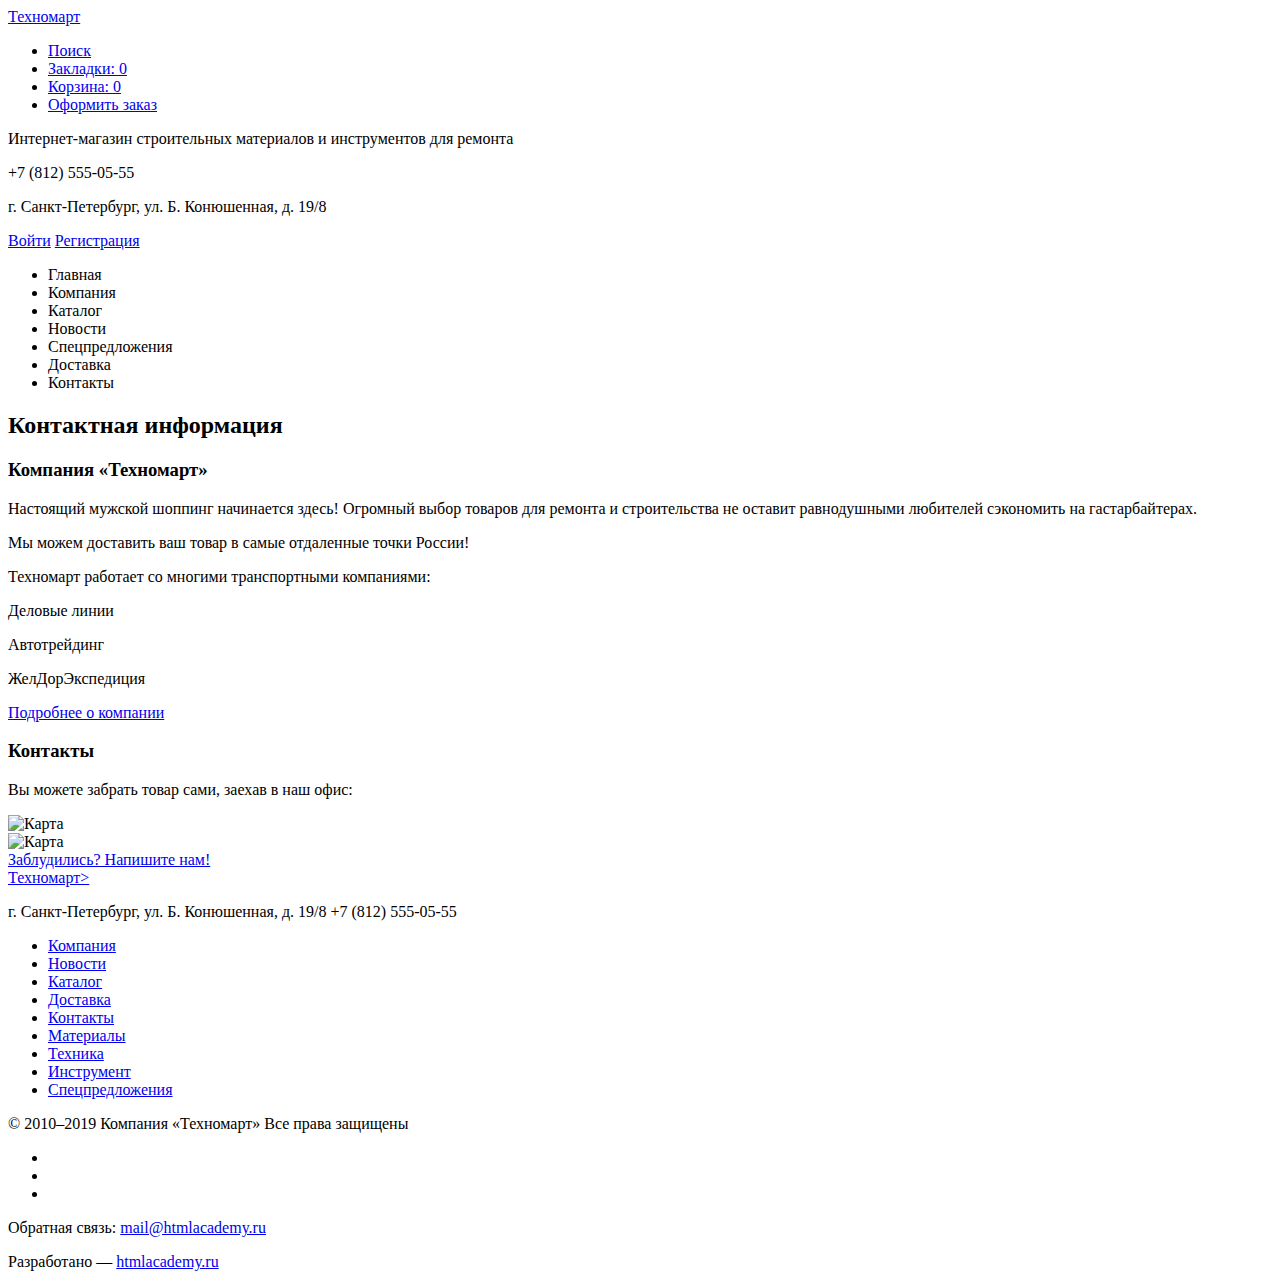
==== index.html @ dfd1480a "Начала разметку" ====
<!DOCTYPE html>
<html lang="ru">
  <head>
    <meta charset="utf-8">
    <title>HTML Academy: Техномарт</title>
  </head>
  <body>
    <header class="page-header">
      <div class="navbar">
        <a class="navbar-logo" href="#">Техномарт</a>
        <ul class="navbar__list">
          <li class="navbar__item">
            <a class="navbar__link navbar__link--search" href="#">Поиск</a>
          </li>
          <li class="navbar__item">
            <a class="navbar__link navbar__link--fav" href="#">Закладки: 0</a>
          </li>
          <li class="navbar__item">
            <a class="navbar__link navbar__link--basket" href="#">Корзина: 0</a>
          </li>
          <li class="navbar__item">
            <a class="navbar__link navbar__link--payment" href="#">Оформить заказ</a>
          </li>
        </ul>
      </div>
      <div class="menu">
        <p class="menu-text">
          Интернет-магазин строительных материалов и инструментов для ремонта
        </p>
        <div class="menu-contact">
          <p class="menu-contact__tel">+7 (812) 555-05-55</p>
          <p class="menu-contact__address">г. Санкт-Петербург, ул. Б. Конюшенная, д. 19/8</p>
        </div>
        <a class="menu-button menu-button__login button" href="#">Войти</a>
        <a class="menu-button menu-button__reg button" href="#">Регистрация</a>
      </div>
      <nav class="main-nav">
        <ul class="main-nav__list site-list">
          <li class="site-list__item">
            <a class="site-list__link">Главная</a>
          </li>
          <li class="site-list__item">
            <a class="site-list__link">Компания</a>
          </li>
          <li class="site-list__item">
            <a class="site-list__link">Каталог</a>
          </li>
          <li class="site-list__item">
            <a class="site-list__link">Новости</a>
          </li>
          <li class="site-list__item">
            <a class="site-list__link">Спецпредложения</a>
          </li>
          <li class="site-list__item">
            <a class="site-list__link">Доставка</a>
          </li>
          <li class="site-list__item">
            <a class="site-list__link">Контакты</a>
          </li>
        </ul>
      </nav>
    </header>
    <section class="contacts">
      <h2 class="visually-hidden">Контактная информация</h2>
      <div class="contacts-info info">
        <h3 class="info-title title">Компания «Техномарт»</h3>
        <p class="info-text">
          Настоящий мужской шоппинг начинается здесь! Огромный выбор товаров для ремонта и строительства не оставит равнодушными любителей сэкономить на гастарбайтерах.
        </p>
        <p class="info-text">Мы можем доставить ваш товар в самые отдаленные точки России!</p>
        <p class="info-text">Техномарт работает со многими транспортными компаниями:</p>
        <p class="info-partner">Деловые линии</p>
        <p class="info-partner">Автотрейдинг</p>
        <p class="info-partner">ЖелДорЭкспедиция</p>
        <a class="info-button button" href="#">Подробнее о компании</a>
      </div>
      <div class="contacts-address address">
        <h3 class="address-title title">Контакты</h3>
        <p class="address-text">
          Вы можете забрать товар сами, заехав в наш офис:
        </p>
        <div class="map">
          <img class="map-image" src="#" width="300" height="158" alt="Карта">
          <div class="map-popup">
            <img class="map-popup-image" src="#" width="970" height="476" alt="Карта">
          </div>
          <a class="map-button button" href="#">Заблудились? Напишите нам!</a>
        </div>
      </div>
    </section>
    <footer class="page-footer">
      <div class="page-footer__contacts">
        <a class="page-footer__logo" href="#">Техномарт></a>
        <p class="page-footer__text">г. Санкт-Петербург, ул. Б. Конюшенная, д. 19/8 +7 (812) 555-05-55</p>
      </div>
      <div class="page-footer__menu footer-menu">
        <ul class="footer-menu__list">
          <li class="footer-menu__item">
            <a class="footer-menu__link footer-menu__link--company" href="#">Компания</a>
          </li>
          <li class="footer-menu__item">
            <a class="footer-menu__link footer-menu__link--company" href="#">Новости</a>
          </li>
          <li class="footer-menu__item">
            <a class="footer-menu__link footer-menu__link--catalog" href="#">Каталог</a>
          </li>
          <li class="footer-menu__item">
            <a class="footer-menu__link footer-menu__link--delivery" href="#">Доставка</a>
          </li>
          <li class="footer-menu__item">
            <a class="footer-menu__link footer-menu__link--contacts" href="#">Контакты</a>
          </li>
          <li class="footer-menu__item">
            <a class="footer-menu__link footer-menu__link--materials" href="#">Материалы</a>
          </li>
          <li class="footer-menu__item">
            <a class="footer-menu__link footer-menu__link--equipment" href="#">Техника</a>
          </li>
          <li class="footer-menu__item">
            <a class="footer-menu__link footer-menu__link--tool" href="#">Инструмент</a>
          </li>
          <li class="footer-menu__item">
            <a class="footer-menu__link footer-menu__link--offer" href="#">Спецпредложения</a>
          </li>
        </ul>
      </div>
      <div class="page-footer__bottom">
        <p class="page-footer__copyright">
          © 2010–2019 Компания «Техномарт» Все права защищены
        </p>
        <div class="page-footer__social social">
          <ul class="social__list">
            <li class="social__item">
              <a class="social__link" href="#" title="Вконтакте">
              </a>
            </li>
            <li class="social__item">
              <a class="social__link" href="#" title="Фейсбук">
              </a>
            </li>
            <li class="social__item">
              <a class="social__link" href="#" title="Инстаграм">
              </a>
            </li>
          </ul>
        </div>
        <p class="page-footer__email">
          Обратная связь: <a href="#">mail@htmlacademy.ru</a>
        </p>
        <p class="page-footer__email">
          Разработано — <a href="https://htmlacademy.ru/intensive/htmlcss">htmlacademy.ru</a>
        </p>
      </div>
    </footer>
  </body>
</html>
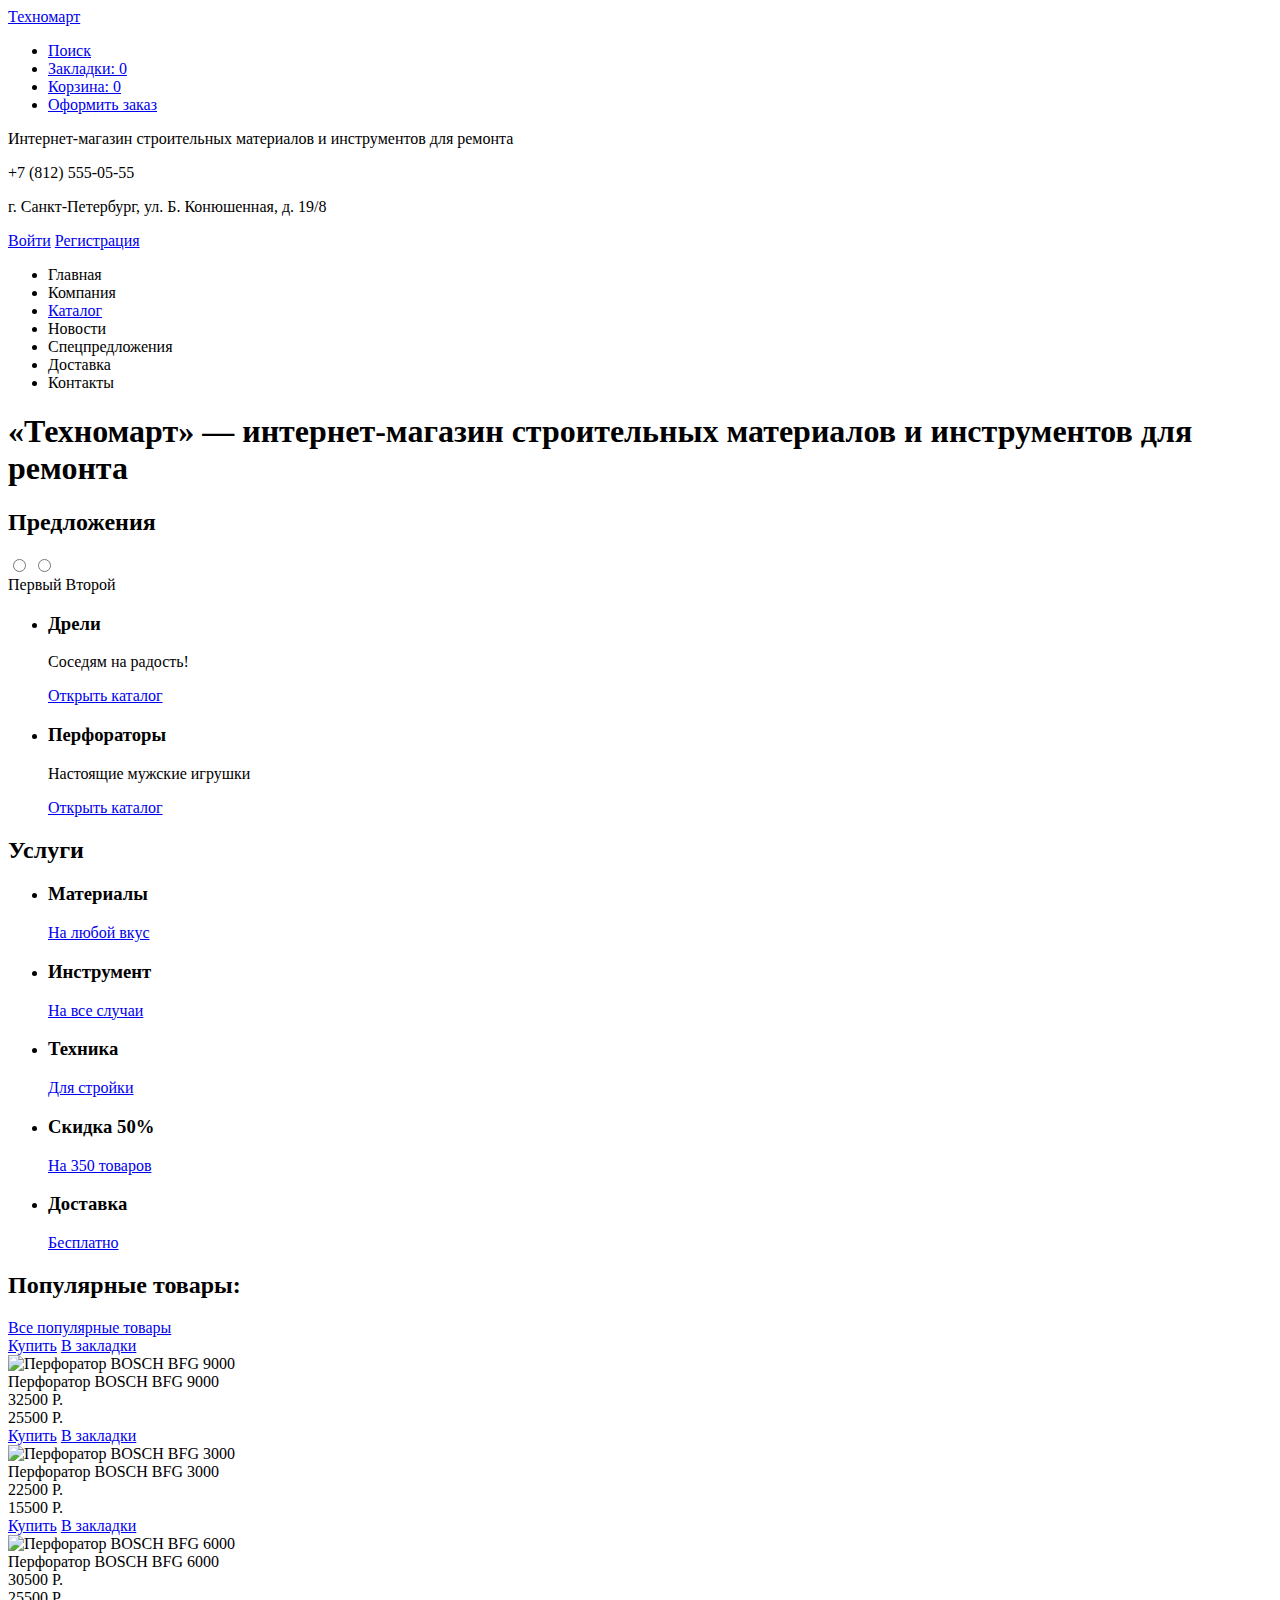
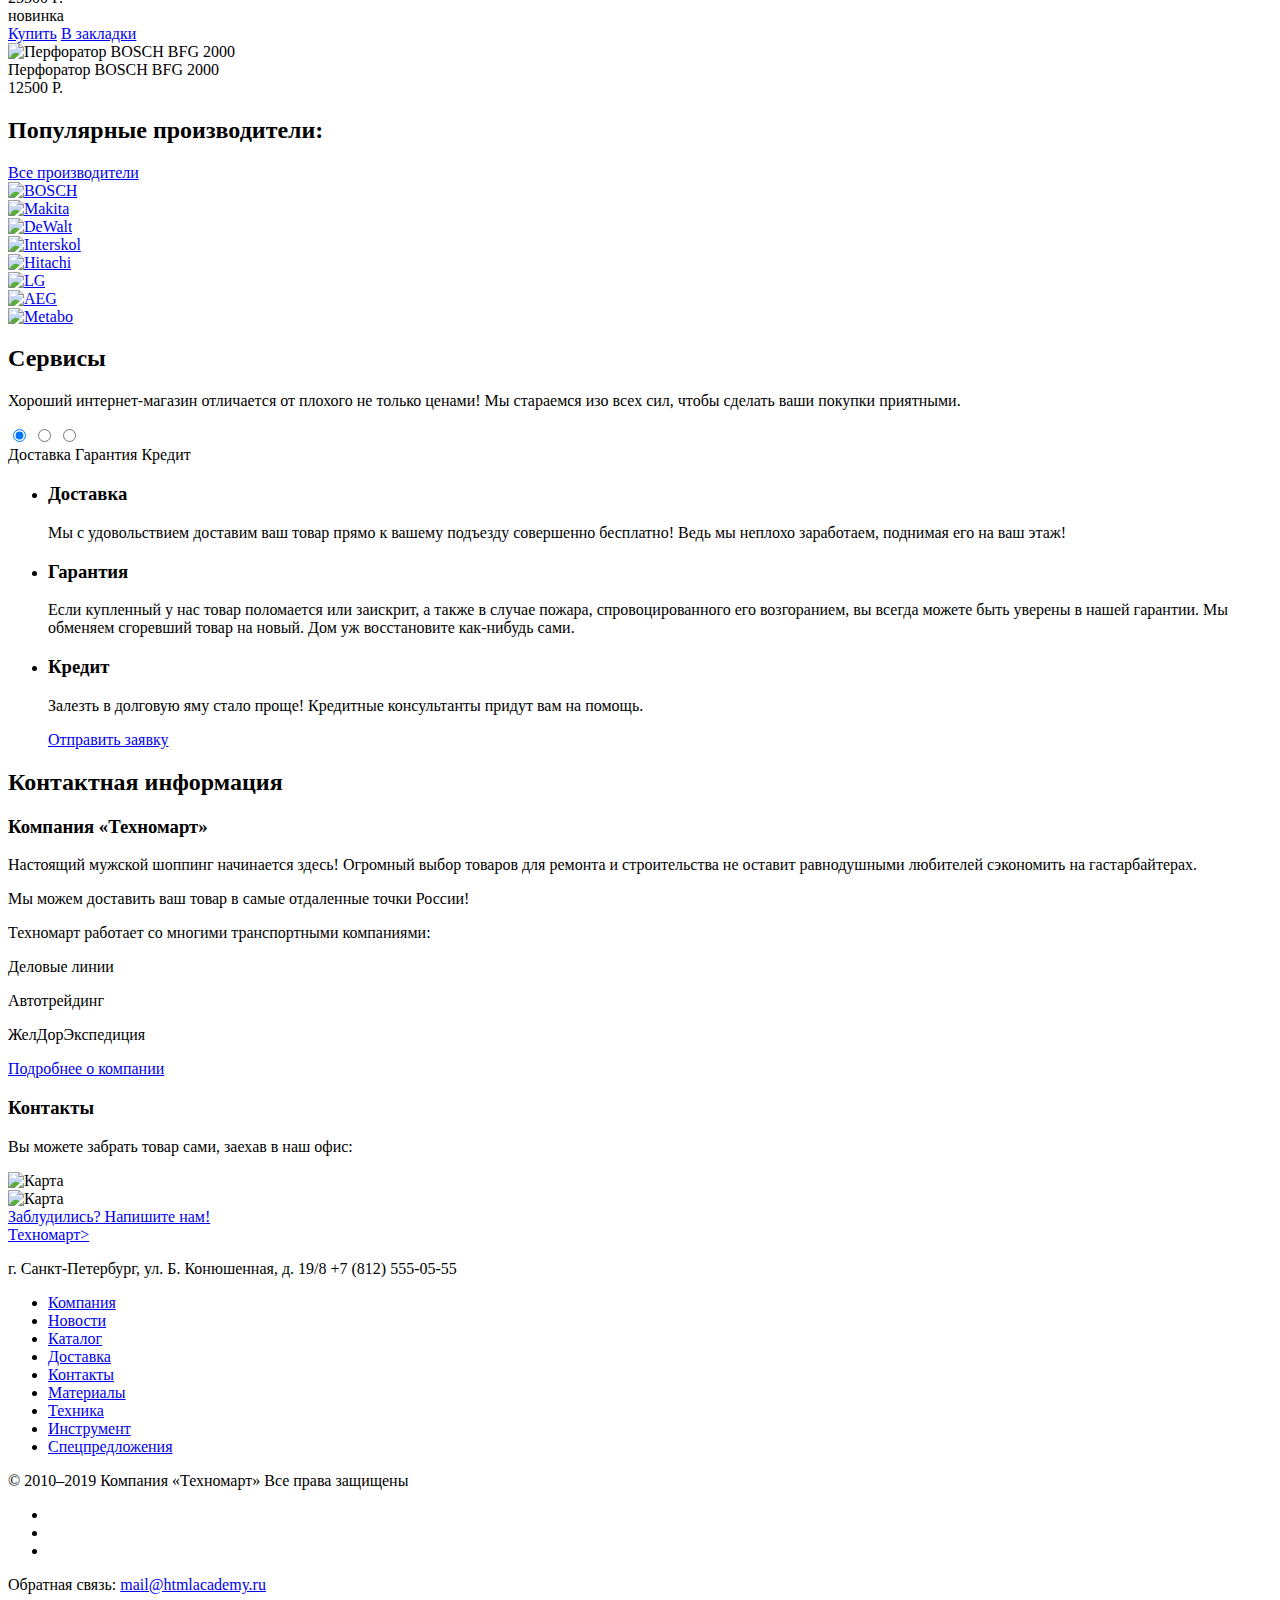
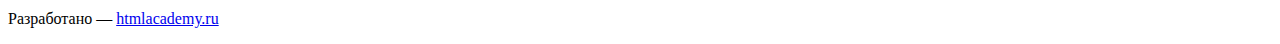
==== commit 691a3ae5: "Закончила разметку" ====
--- a/index.html
+++ b/index.html
@@ -43,7 +43,7 @@
             <a class="site-list__link">Компания</a>
           </li>
           <li class="site-list__item">
-            <a class="site-list__link">Каталог</a>
+            <a class="site-list__link" href="/570339-technomart-27/catalog.html">Каталог</a>
           </li>
           <li class="site-list__item">
             <a class="site-list__link">Новости</a>
@@ -60,34 +60,211 @@
         </ul>
       </nav>
     </header>
-    <section class="contacts">
-      <h2 class="visually-hidden">Контактная информация</h2>
-      <div class="contacts-info info">
-        <h3 class="info-title title">Компания «Техномарт»</h3>
-        <p class="info-text">
-          Настоящий мужской шоппинг начинается здесь! Огромный выбор товаров для ремонта и строительства не оставит равнодушными любителей сэкономить на гастарбайтерах.
-        </p>
-        <p class="info-text">Мы можем доставить ваш товар в самые отдаленные точки России!</p>
-        <p class="info-text">Техномарт работает со многими транспортными компаниями:</p>
-        <p class="info-partner">Деловые линии</p>
-        <p class="info-partner">Автотрейдинг</p>
-        <p class="info-partner">ЖелДорЭкспедиция</p>
-        <a class="info-button button" href="#">Подробнее о компании</a>
-      </div>
-      <div class="contacts-address address">
-        <h3 class="address-title title">Контакты</h3>
-        <p class="address-text">
-          Вы можете забрать товар сами, заехав в наш офис:
-        </p>
-        <div class="map">
-          <img class="map-image" src="#" width="300" height="158" alt="Карта">
-          <div class="map-popup">
-            <img class="map-popup-image" src="#" width="970" height="476" alt="Карта">
-          </div>
-          <a class="map-button button" href="#">Заблудились? Напишите нам!</a>
-        </div>
-      </div>
-    </section>
+    <main class="page-main">
+      <h1 class="visually-hidden">«Техномарт» — интернет-магазин строительных материалов и инструментов для ремонта</h1>
+      <section class="slider">
+        <h2 class="visually-hidden">Предложения</h2>
+        <div class="slider__wrap">
+          <input class="visually-hidden" type="radio" id="product-1" name="toggle" checked>
+          <input class="visually-hidden" type="radio" id="product-2" name="toggle">
+          <div class="slider-controls">
+            <label class="slider-controls__item slider-controls__item--1" for="product-1">Первый</label>
+            <label class="slider-controls__item slider-controls__item--2" for="product-2">Второй</label>
+          </div>
+          <ul class="slider__list">
+            <li class="slider__item">
+              <h3>Дрели</h3>
+              <p>Соседям на радость!</p>
+              <a class="slider__item-button button" href="/570339-technomart-27/catalog.html">Открыть каталог</a>
+            </li>
+            <li class="slider__item">
+              <h3>Перфораторы</h3>
+              <p>Настоящие мужские игрушки</p>
+              <a class="slider__item-button button" href="/570339-technomart-27/catalog.html">Открыть каталог</a>
+            </li>
+          </ul>
+        </div>
+      </section>
+      <section class="features">
+        <h2 class="visually-hidden">Услуги</h2>
+        <div class="features__wrap">
+          <ul class="features__list">
+            <li class="feature__item">
+              <h3>Материалы</h3>
+              <a class="feature__button button" href="#">На любой вкус</a>
+            </li>
+            <li class="feature__item">
+              <h3>Инструмент</h3>
+              <a class="feature__button button" href="#">На все случаи</a>
+            <li class="feature__item">
+              <h3>Техника</h3>
+              <a class="feature__button button" href="#">Для стройки</a>
+            </li>
+            <li class="feature__item">
+              <h3>Скидка 50%</h3>
+              <a class="feature__button button" href="#">На 350 товаров</a>
+            </li>
+            <li class="feature__item">
+              <h3>Доставка</h3>
+              <a class="feature__button button" href="#">Бесплатно</a>
+            </li>
+          </ul>
+        </div>
+      </section>
+      <section class="catalog">
+        <h2 class="catalog__title title">Популярные товары:</h2>
+        <a class="catalog__button button" href="#">Все популярные товары</a>
+        <div class="catalog__list">
+          <div class="catalog__item">
+            <div class="catalog__buttons">
+              <a href="#" class="catalog__button-buy button">Купить</a>
+              <a href="#" class="catalog__button-mark button">В закладки</a>
+            </div>
+            <div class="catalog__img">
+              <img src="#" width="218" height="168" alt="Перфоратор BOSCH BFG 9000">
+            </div>
+            <div class="catalog__item-title">Перфоратор BOSCH BFG 9000</div>
+            <div class="catalog__item-discount">32500 Р.</div>
+            <div class="catalog__item-price">25500 Р.</div>
+          </div>
+          <div class="catalog__item">
+            <div class="catalog__buttons">
+              <a href="#" class="catalog__button-buy button">Купить</a>
+              <a href="#" class="catalog__button-mark button">В закладки</a>
+            </div>
+            <div class="catalog__img">
+              <img src="#" width="218" height="168" alt="Перфоратор BOSCH BFG 3000">
+            </div>
+            <div class="catalog__item-title">Перфоратор BOSCH BFG 3000</div>
+            <div class="catalog__item-discount">22500 Р.</div>
+            <div class="catalog__item-price">15500 Р.</div>
+          </div>
+          <div class="catalog__item">
+            <div class="catalog__buttons">
+              <a href="#" class="catalog__button-buy button">Купить</a>
+              <a href="#" class="catalog__button-mark button">В закладки</a>
+            </div>
+            <div class="catalog__img">
+              <img src="#" width="218" height="168" alt="Перфоратор BOSCH BFG 6000">
+            </div>
+            <div class="catalog__item-title">Перфоратор BOSCH BFG 6000</div>
+            <div class="catalog__item-discount">30500 Р.</div>
+            <div class="catalog__item-price">25500 Р.</div>
+          </div>
+          <div class="catalog__item">
+            <div class="catalog__flag flag">новинка</div>
+            <div class="catalog__buttons">
+              <a href="#" class="catalog__button-buy button">Купить</a>
+              <a href="#" class="catalog__button-mark button">В закладки</a>
+            </div>
+            <div class="catalog__img">
+              <img src="#" width="218" height="168" alt="Перфоратор BOSCH BFG 2000">
+            </div>
+            <div class="catalog__item-title">Перфоратор BOSCH BFG 2000</div>
+            <div class="catalog__item-discount"></div>
+            <div class="catalog__item-price">12500 Р.</div>
+          </div>
+        </div>
+      </section>
+      <section class="brand">
+        <h2 class="brand__title title">Популярные производители:</h2>
+        <a class="brand__button button" href="#">Все производители</a>
+          <div class="brand__list">
+            <div class="brand__item">
+              <a href="#"><img src="#" width="218" height="170" alt="BOSCH"></a>
+            </div>
+            <div class="brand__item">
+              <a href="#"><img src="#" width="218" height="170" alt="Makita"></a>
+            </div>
+            <div class="brand__item">
+              <a href="#"><img src="#" width="218" height="170" alt="DeWalt"></a>
+            </div>
+            <div class="brand__item">
+              <a href="#"><img src="#" width="218" height="170" alt="Interskol"></a>
+            </div>
+            <div class="brand__item">
+              <a href="#"><img src="#" width="218" height="170" alt="Hitachi"></a>
+            </div>
+            <div class="brand__item">
+              <a href="#"><img src="#" width="218" height="170" alt="LG"></a>
+            </div>
+            <div class="brand__item">
+              <a href="#"><img src="#" width="218" height="170" alt="AEG"></a>
+            </div>
+            <div class="brand__item">
+              <a href="#"><img src="#" width="218" height="170" alt="Metabo"></a>
+            </div>
+        </div>
+      </section>
+      <section class="services">
+        <h2 class="services__title title">Сервисы</h2>
+        <p class="services__text">
+          Хороший интернет-магазин отличается от плохого не только ценами!
+          Мы стараемся изо всех сил, чтобы сделать ваши покупки приятными.
+        </p>
+        <div class="services__slider">
+          <input class="visually-hidden" type="radio" id="delivery" name="toggle" checked>
+          <input class="visually-hidden" type="radio" id="guaranty" name="toggle">
+          <input class="visually-hidden" type="radio" id="credit" name="toggle">
+          <div class="services__slider-controls">
+            <label class="services__slider-label services__slider-delivery" for="delivery">Доставка</label>
+            <label class="services__slider-label services__slider-guaranty" for="guaranty">Гарантия</label>
+            <label class="services__slider-label services__slider-credit" for="credit">Кредит</label>
+          </div>
+          <ul class="services__slider-list">
+            <li class="services__slider-item">
+              <h3>Доставка</h3>
+              <p>Мы с удовольствием доставим ваш товар прямо
+                к вашему подъезду совершенно бесплатно!
+                Ведь мы неплохо заработаем,
+                поднимая его на ваш этаж!</p>
+            </li>
+            <li class="services__slider-item">
+              <h3>Гарантия</h3>
+              <p>Если купленный у нас товар поломается или заискрит,
+                а также в случае пожара, спровоцированного его возгоранием,
+                вы всегда можете быть уверены в нашей гарантии. Мы обменяем
+                сгоревший товар на новый.
+                Дом уж восстановите как-нибудь сами.</p>
+            </li>
+            <li class="services__slider-item">
+              <h3>Кредит</h3>
+              <p>Залезть в долговую яму стало проще!
+                Кредитные консультанты придут вам на помощь.</p>
+              <a class="services__slider-button button" href="#">Отправить заявку</a>
+            </li>
+          </ul>
+        </div>
+      </section>
+      <section class="contacts">
+        <h2 class="visually-hidden">Контактная информация</h2>
+        <div class="contacts-info info">
+          <h3 class="info-title title">Компания «Техномарт»</h3>
+          <p class="info-text">
+            Настоящий мужской шоппинг начинается здесь! Огромный выбор товаров для ремонта и строительства не оставит равнодушными любителей сэкономить на гастарбайтерах.
+          </p>
+          <p class="info-text">Мы можем доставить ваш товар в самые отдаленные точки России!</p>
+          <p class="info-text">Техномарт работает со многими транспортными компаниями:</p>
+          <p class="info-partner">Деловые линии</p>
+          <p class="info-partner">Автотрейдинг</p>
+          <p class="info-partner">ЖелДорЭкспедиция</p>
+          <a class="info-button button" href="#">Подробнее о компании</a>
+        </div>
+        <div class="contacts-address address">
+          <h3 class="address-title title">Контакты</h3>
+          <p class="address-text">
+            Вы можете забрать товар сами, заехав в наш офис:
+          </p>
+          <div class="map">
+            <img class="map-image" src="#" width="300" height="158" alt="Карта">
+            <div class="map-popup">
+              <img class="map-popup-image" src="#" width="970" height="476" alt="Карта">
+            </div>
+            <a class="map-button button" href="#">Заблудились? Напишите нам!</a>
+          </div>
+        </div>
+      </section>
+    </main>
     <footer class="page-footer">
       <div class="page-footer__contacts">
         <a class="page-footer__logo" href="#">Техномарт></a>
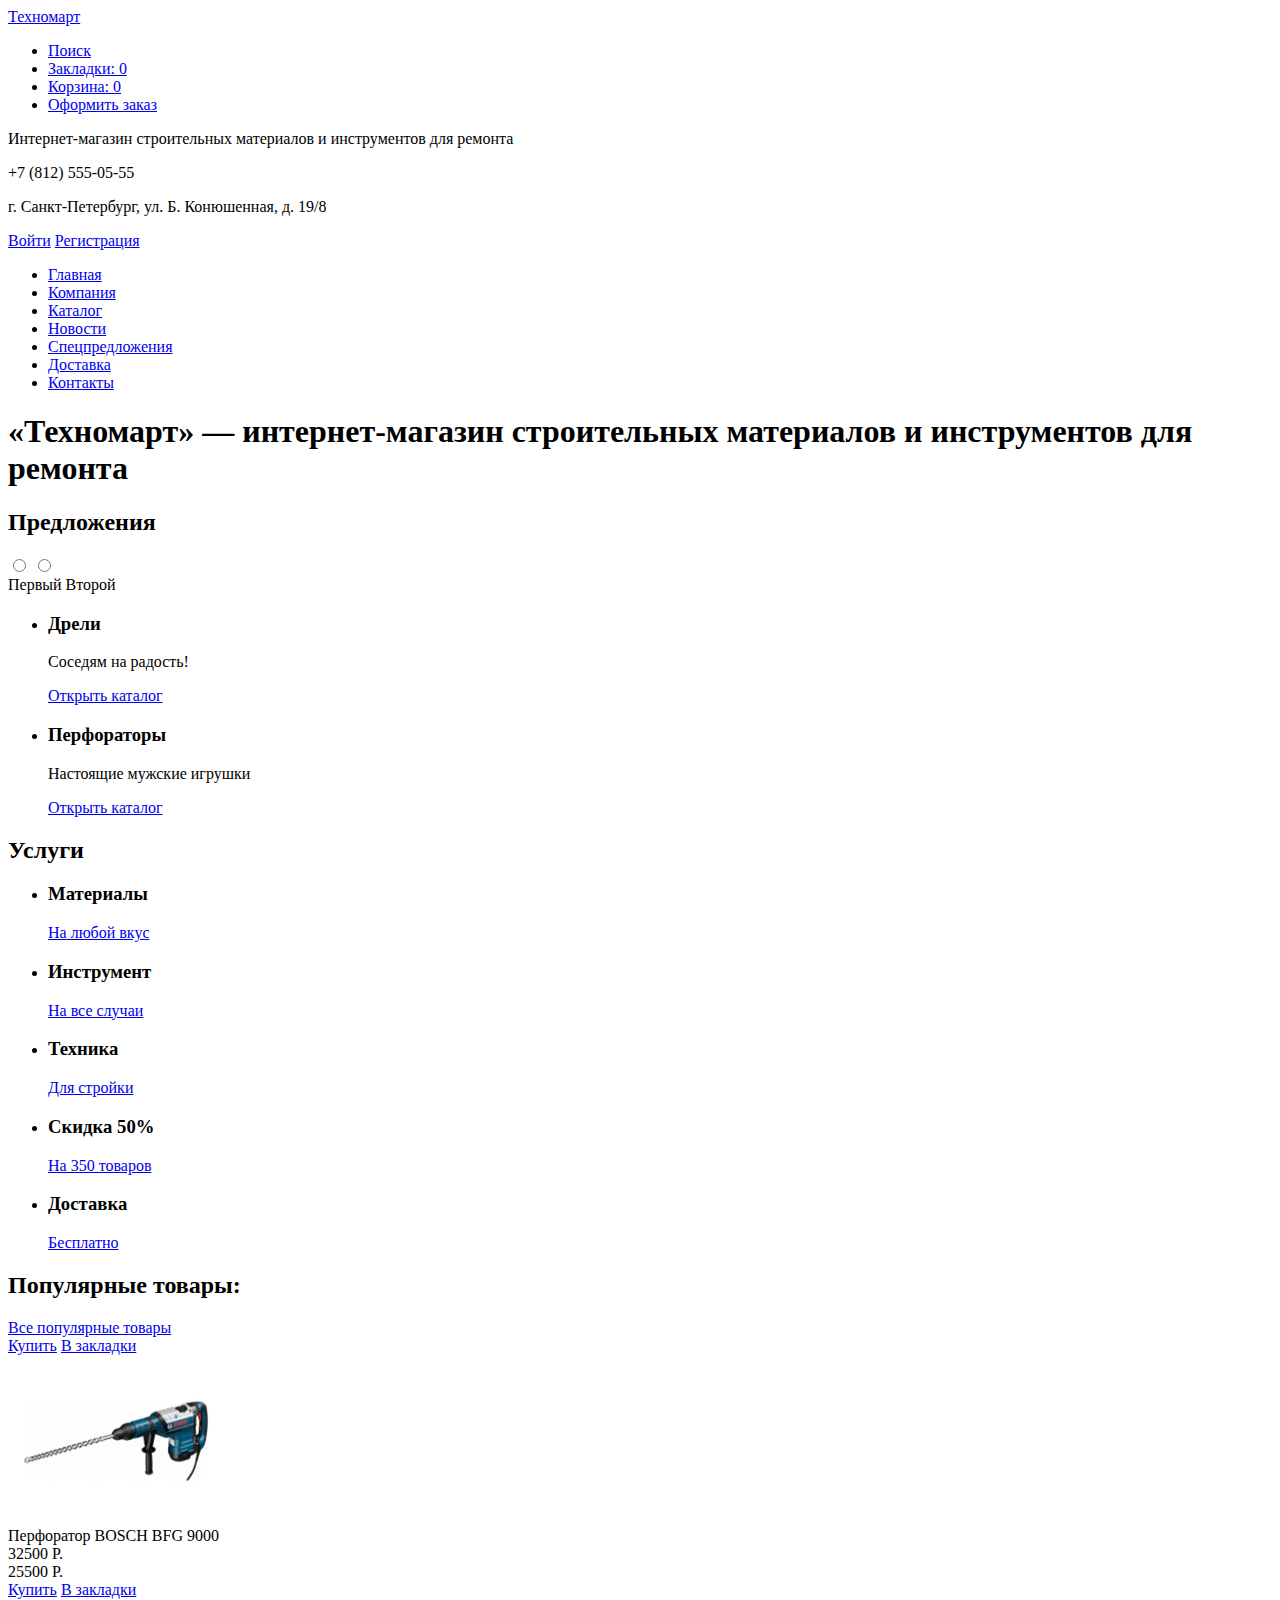
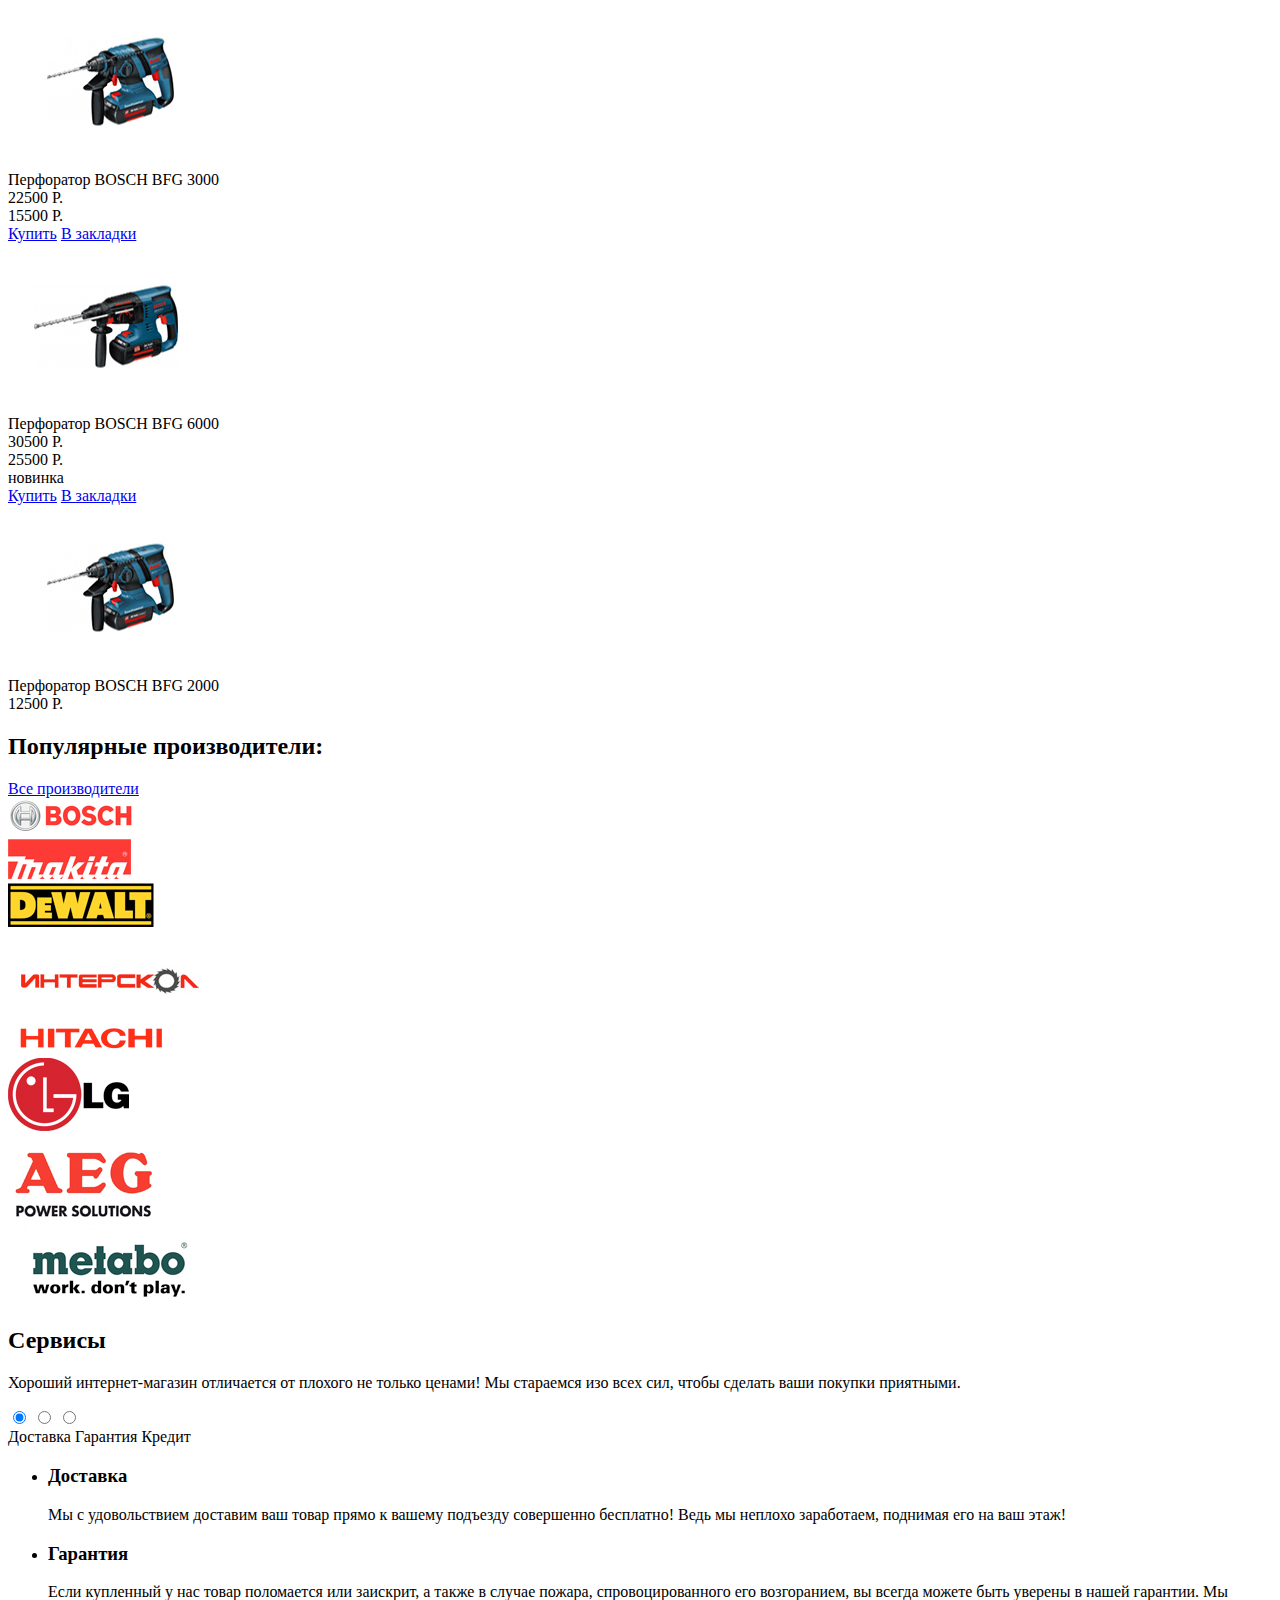
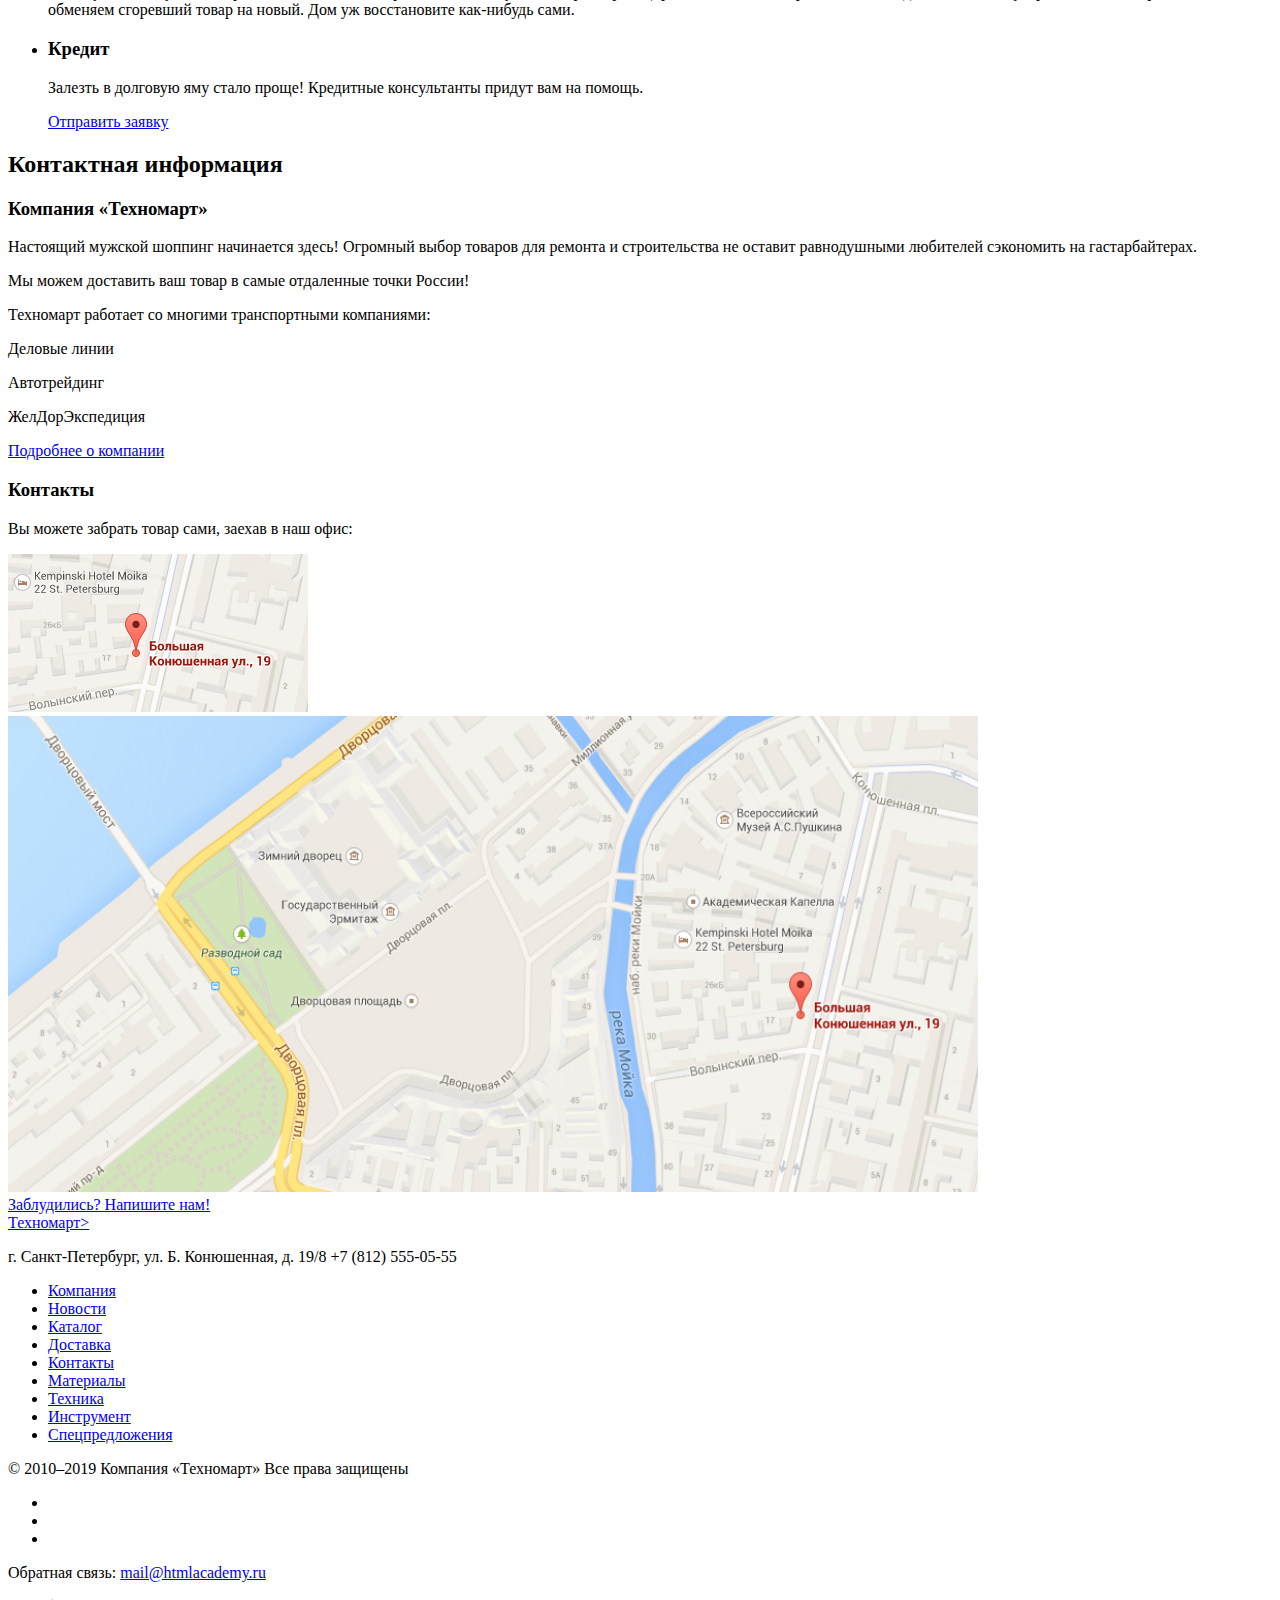
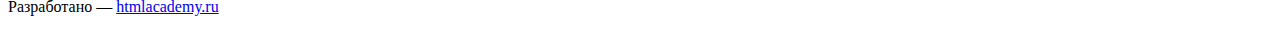
==== commit 9775164a: "Доработала графику" ====
--- a/index.html
+++ b/index.html
@@ -37,25 +37,25 @@
       <nav class="main-nav">
         <ul class="main-nav__list site-list">
           <li class="site-list__item">
-            <a class="site-list__link">Главная</a>
-          </li>
-          <li class="site-list__item">
-            <a class="site-list__link">Компания</a>
-          </li>
-          <li class="site-list__item">
-            <a class="site-list__link" href="/570339-technomart-27/catalog.html">Каталог</a>
-          </li>
-          <li class="site-list__item">
-            <a class="site-list__link">Новости</a>
-          </li>
-          <li class="site-list__item">
-            <a class="site-list__link">Спецпредложения</a>
-          </li>
-          <li class="site-list__item">
-            <a class="site-list__link">Доставка</a>
-          </li>
-          <li class="site-list__item">
-            <a class="site-list__link">Контакты</a>
+            <a class="site-list__link" href="#">Главная</a>
+          </li>
+          <li class="site-list__item">
+            <a class="site-list__link" href="#">Компания</a>
+          </li>
+          <li class="site-list__item">
+            <a class="site-list__link" href="catalog.html">Каталог</a>
+          </li>
+          <li class="site-list__item">
+            <a class="site-list__link" href="#">Новости</a>
+          </li>
+          <li class="site-list__item">
+            <a class="site-list__link" href="#">Спецпредложения</a>
+          </li>
+          <li class="site-list__item">
+            <a class="site-list__link" href="#">Доставка</a>
+          </li>
+          <li class="site-list__item">
+            <a class="site-list__link" href="#">Контакты</a>
           </li>
         </ul>
       </nav>
@@ -75,12 +75,12 @@
             <li class="slider__item">
               <h3>Дрели</h3>
               <p>Соседям на радость!</p>
-              <a class="slider__item-button button" href="/570339-technomart-27/catalog.html">Открыть каталог</a>
+              <a class="slider__item-button button" href="catalog.html">Открыть каталог</a>
             </li>
             <li class="slider__item">
               <h3>Перфораторы</h3>
               <p>Настоящие мужские игрушки</p>
-              <a class="slider__item-button button" href="/570339-technomart-27/catalog.html">Открыть каталог</a>
+              <a class="slider__item-button button" href="catalog.html">Открыть каталог</a>
             </li>
           </ul>
         </div>
@@ -121,7 +121,7 @@
               <a href="#" class="catalog__button-mark button">В закладки</a>
             </div>
             <div class="catalog__img">
-              <img src="#" width="218" height="168" alt="Перфоратор BOSCH BFG 9000">
+              <img src="img/Perforator_1.jpg" width="218" height="168" alt="Перфоратор BOSCH BFG 9000">
             </div>
             <div class="catalog__item-title">Перфоратор BOSCH BFG 9000</div>
             <div class="catalog__item-discount">32500 Р.</div>
@@ -133,7 +133,7 @@
               <a href="#" class="catalog__button-mark button">В закладки</a>
             </div>
             <div class="catalog__img">
-              <img src="#" width="218" height="168" alt="Перфоратор BOSCH BFG 3000">
+              <img src="img/Perforator_2.jpg" width="218" height="168" alt="Перфоратор BOSCH BFG 3000">
             </div>
             <div class="catalog__item-title">Перфоратор BOSCH BFG 3000</div>
             <div class="catalog__item-discount">22500 Р.</div>
@@ -145,7 +145,7 @@
               <a href="#" class="catalog__button-mark button">В закладки</a>
             </div>
             <div class="catalog__img">
-              <img src="#" width="218" height="168" alt="Перфоратор BOSCH BFG 6000">
+              <img src="img/Perforator_3.jpg" width="218" height="168" alt="Перфоратор BOSCH BFG 6000">
             </div>
             <div class="catalog__item-title">Перфоратор BOSCH BFG 6000</div>
             <div class="catalog__item-discount">30500 Р.</div>
@@ -158,7 +158,7 @@
               <a href="#" class="catalog__button-mark button">В закладки</a>
             </div>
             <div class="catalog__img">
-              <img src="#" width="218" height="168" alt="Перфоратор BOSCH BFG 2000">
+              <img src="img/Perforator_4.jpg" width="218" height="168" alt="Перфоратор BOSCH BFG 2000">
             </div>
             <div class="catalog__item-title">Перфоратор BOSCH BFG 2000</div>
             <div class="catalog__item-discount"></div>
@@ -171,28 +171,28 @@
         <a class="brand__button button" href="#">Все производители</a>
           <div class="brand__list">
             <div class="brand__item">
-              <a href="#"><img src="#" width="218" height="170" alt="BOSCH"></a>
-            </div>
-            <div class="brand__item">
-              <a href="#"><img src="#" width="218" height="170" alt="Makita"></a>
-            </div>
-            <div class="brand__item">
-              <a href="#"><img src="#" width="218" height="170" alt="DeWalt"></a>
-            </div>
-            <div class="brand__item">
-              <a href="#"><img src="#" width="218" height="170" alt="Interskol"></a>
-            </div>
-            <div class="brand__item">
-              <a href="#"><img src="#" width="218" height="170" alt="Hitachi"></a>
-            </div>
-            <div class="brand__item">
-              <a href="#"><img src="#" width="218" height="170" alt="LG"></a>
-            </div>
-            <div class="brand__item">
-              <a href="#"><img src="#" width="218" height="170" alt="AEG"></a>
-            </div>
-            <div class="brand__item">
-              <a href="#"><img src="#" width="218" height="170" alt="Metabo"></a>
+              <a href="#"><img src="img/bosch.jpg" width="126" height="37" alt="BOSCH"></a>
+            </div>
+            <div class="brand__item">
+              <a href="#"><img src="img/Makita.jpg" width="123" height="40" alt="Makita"></a>
+            </div>
+            <div class="brand__item">
+              <a href="#"><img src="img/DeWALT.jpg" width="146" height="44" alt="DeWalt"></a>
+            </div>
+            <div class="brand__item">
+              <a href="#"><img src="img/Interskol.jpg" width="200" height="88" alt="Interskol"></a>
+            </div>
+            <div class="brand__item">
+              <a href="#"><img src="img/Hitachi.jpg" width="169" height="31" alt="Hitachi"></a>
+            </div>
+            <div class="brand__item">
+              <a href="#"><img src="img/LG.jpg" width="121" height="73" alt="LG"></a>
+            </div>
+            <div class="brand__item">
+              <a href="#"><img src="img/AEG.jpg" width="151" height="96" alt="AEG"></a>
+            </div>
+            <div class="brand__item">
+              <a href="#"><img src="img/Metabo.jpg" width="204" height="69" alt="Metabo"></a>
             </div>
         </div>
       </section>
@@ -256,9 +256,9 @@
             Вы можете забрать товар сами, заехав в наш офис:
           </p>
           <div class="map">
-            <img class="map-image" src="#" width="300" height="158" alt="Карта">
+            <img class="map-image" src="img/map.jpg" width="300" height="158" alt="Карта">
             <div class="map-popup">
-              <img class="map-popup-image" src="#" width="970" height="476" alt="Карта">
+              <img class="map-popup-image" src="img/map-popup.jpg" width="970" height="476" alt="Карта">
             </div>
             <a class="map-button button" href="#">Заблудились? Напишите нам!</a>
           </div>
@@ -279,7 +279,7 @@
             <a class="footer-menu__link footer-menu__link--company" href="#">Новости</a>
           </li>
           <li class="footer-menu__item">
-            <a class="footer-menu__link footer-menu__link--catalog" href="#">Каталог</a>
+            <a class="footer-menu__link footer-menu__link--catalog" href="catalog.html">Каталог</a>
           </li>
           <li class="footer-menu__item">
             <a class="footer-menu__link footer-menu__link--delivery" href="#">Доставка</a>
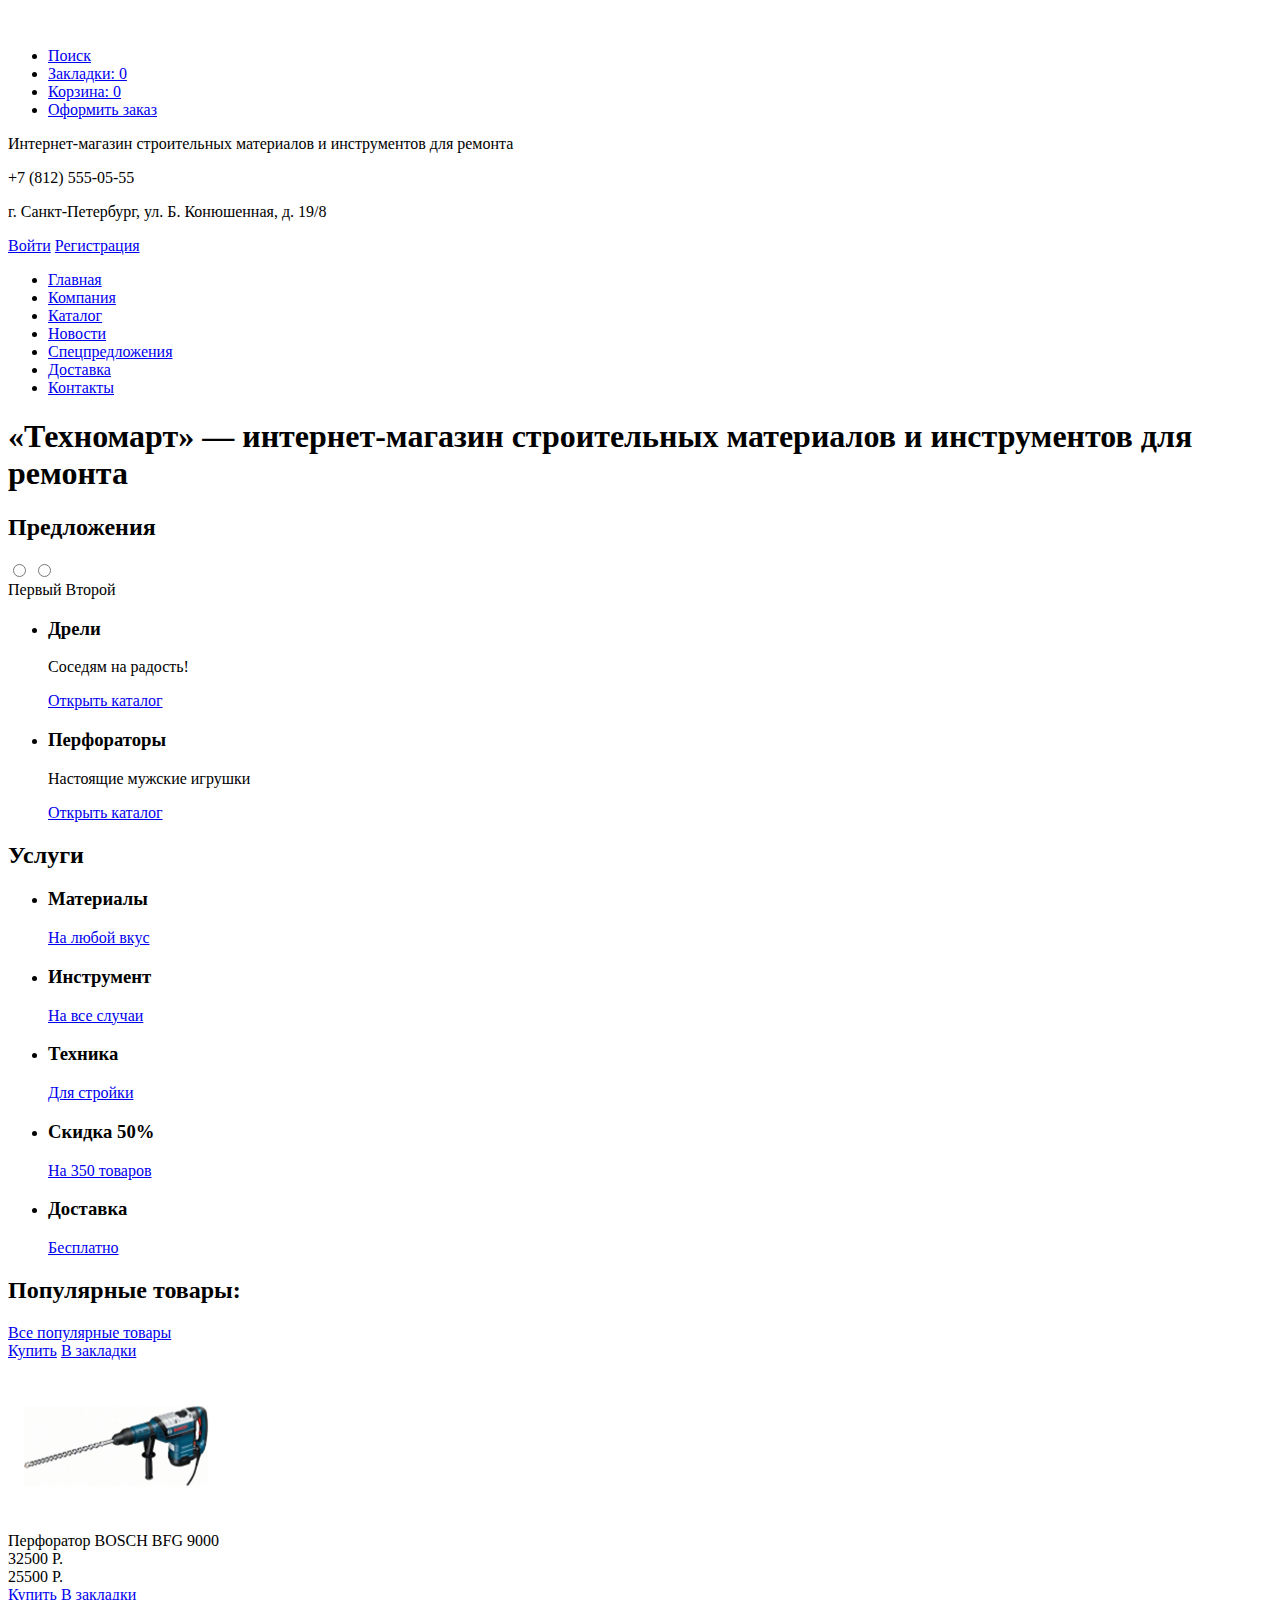
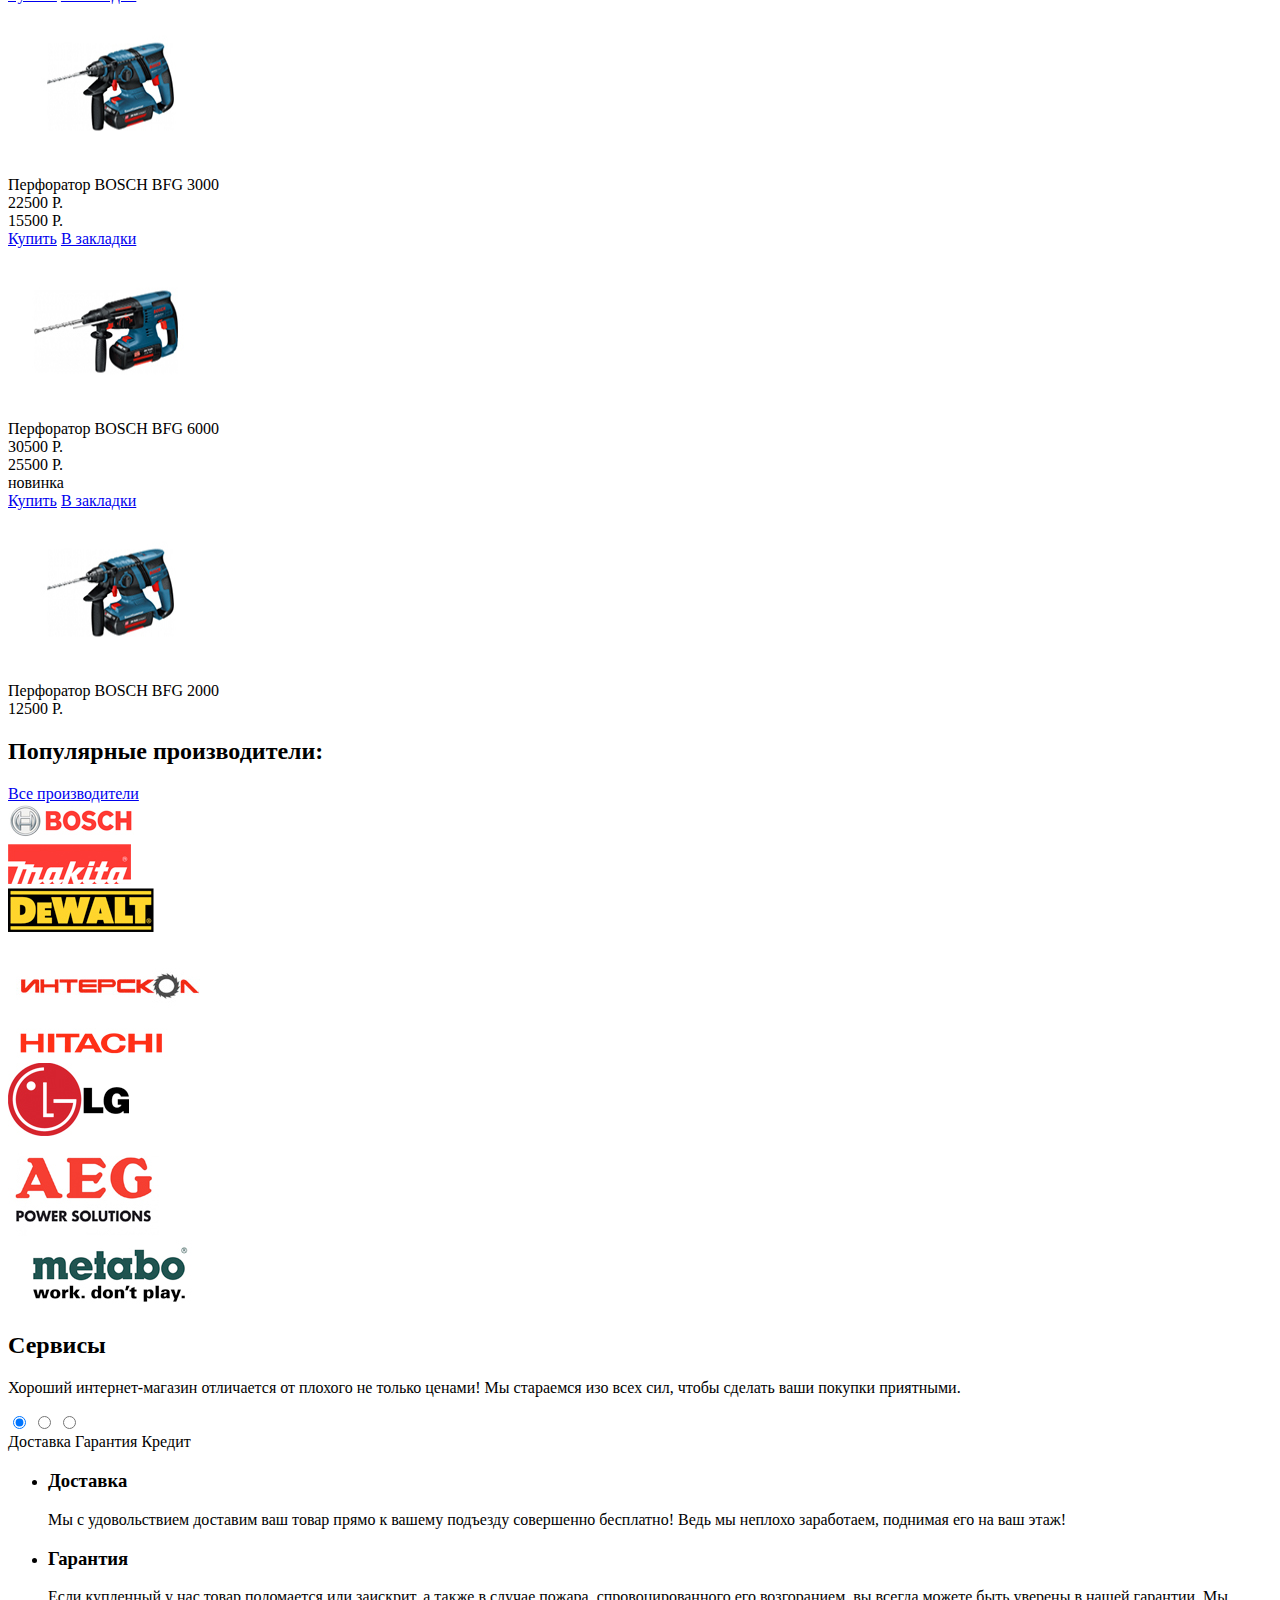
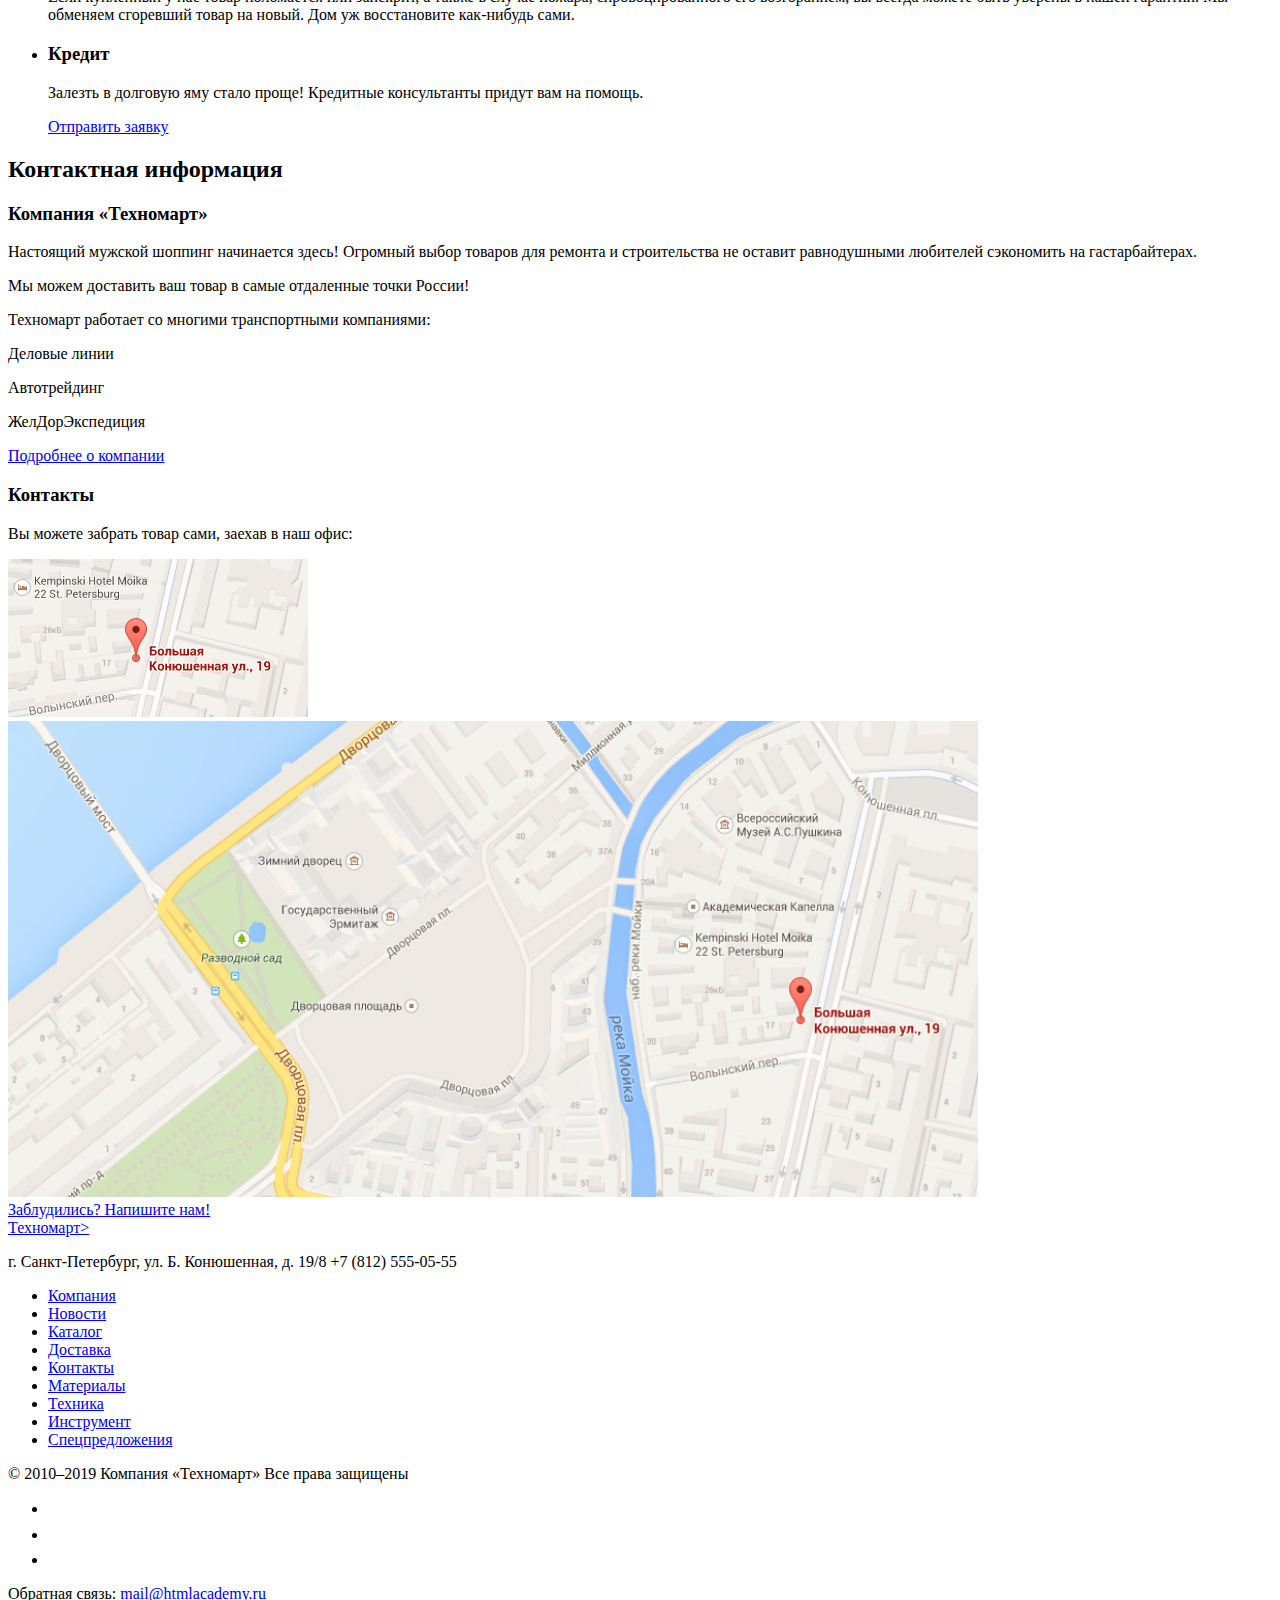
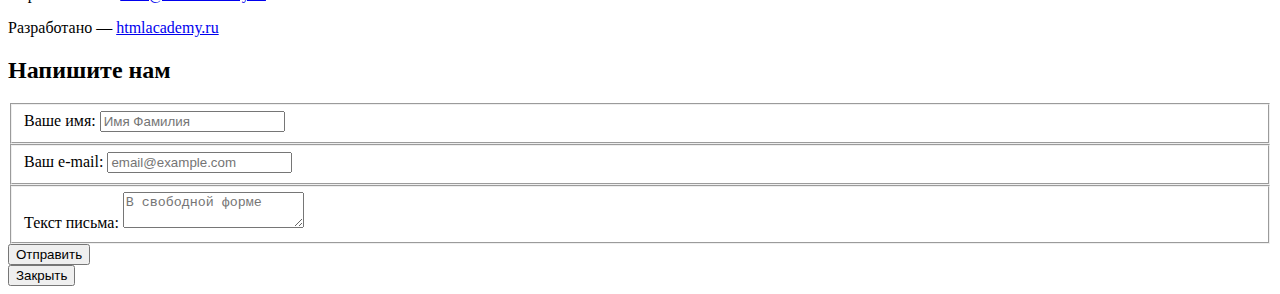
==== commit 9b3701d0: "Доработка разметки" ====
--- a/index.html
+++ b/index.html
@@ -7,7 +7,9 @@
   <body>
     <header class="page-header">
       <div class="navbar">
-        <a class="navbar-logo" href="#">Техномарт</a>
+        <a class="navbar-logo">
+          <img src="img/logo-technomart.svg" width="109" height="19" alt="Интернет-магазин «Техномарт»">
+        </a>
         <ul class="navbar__list">
           <li class="navbar__item">
             <a class="navbar__link navbar__link--search" href="#">Поиск</a>
@@ -309,14 +311,23 @@
           <ul class="social__list">
             <li class="social__item">
               <a class="social__link" href="#" title="Вконтакте">
+                <svg xmlns="http://www.w3.org/2000/svg" width="26" height="15" viewBox="0 0 26 15">
+                  <path fill="#FFF" d="M16.138 11.51c.956-.309 2.18 2.04 3.483 2.939.978.681 1.727.534 1.727.534l3.473-.05s1.815-.112.957-1.554c-.071-.12-.503-1.069-2.585-3.022-2.177-2.043-1.882-1.712.739-5.244 1.597-2.153 2.236-3.468 2.036-4.028-.192-.539-1.365-.399-1.365-.399L20.69.713c-.381.001-.704.119-.851.515-.003.004-.621 1.666-1.445 3.079-1.741 2.989-2.436 3.148-2.724 2.961-.661-.433-.494-1.737-.494-2.664 0-2.897.432-4.105-.846-4.417-.427-.104-.739-.172-1.828-.182-1.392-.021-2.574 0-3.244.329-.445.223-.786.712-.579.74.26.035.843.16 1.155.586.401.552.389 1.789.389 1.789s.229 3.411-.54 3.834c-.528.29-1.25-.302-2.803-3.016-.793-1.388-1.392-2.922-1.392-2.922s-.116-.285-.326-.441c-.25-.185-.6-.244-.6-.244L.848.684S.29.7.085.946c-.182.218-.015.668-.015.668s2.909 6.881 6.203 10.347c3.02 3.182 6.452 2.971 6.452 2.971h1.555s.469-.054.709-.312c.224-.24.214-.691.214-.691s-.031-2.109.935-2.419z"/>
+                </svg>
               </a>
             </li>
             <li class="social__item">
               <a class="social__link" href="#" title="Фейсбук">
+                <svg xmlns="http://www.w3.org/2000/svg" width="12" height="22" viewBox="0 0 12 22">
+                  <path fill="#FFF" d="M12 4V0H8a4 4 0 0 0-4 4v4H0v4h4v10h4V12h4V8H8V4h4z"/>
+                </svg>
               </a>
             </li>
             <li class="social__item">
               <a class="social__link" href="#" title="Инстаграм">
+                <svg xmlns="http://www.w3.org/2000/svg" width="21" height="21" viewBox="0 0 21 21">
+                  <path fill="#FFF" d="M18 0H3C1.35 0 0 1.35 0 3v15c0 1.65 1.35 3 3 3h15c1.65 0 3-1.35 3-3V3c0-1.65-1.35-3-3-3zm-7.5 7c1.93 0 3.5 1.57 3.5 3.5S12.43 14 10.5 14 7 12.43 7 10.5 8.57 7 10.5 7zM18 18H3V9h1.181A6.504 6.504 0 0 0 4 10.5a6.5 6.5 0 1 0 13 0 6.45 6.45 0 0 0-.181-1.5H18v9zm0-11h-4V3h4v4z"/>
+                </svg>
               </a>
             </li>
           </ul>
@@ -329,5 +340,24 @@
         </p>
       </div>
     </footer>
+    <section class="modal modal-feedback">
+      <h2 class="visually-hidden">Напишите нам</h2>
+      <form class="feedback-form" action="https://echo.htmlacademy.ru" method="post">
+        <fieldset class="feedback-item">
+          <label for="user-name">Ваше имя:</label>
+          <input class="feedback-name" id="user-name" type="text" name="name" placeholder="Имя Фамилия">
+        </fieldset>
+        <fieldset class="feedback-item">
+          <label for="user-email">Ваш e-mail:</label>
+          <input class="feedback-email" id="user-email" type="email" name="email" placeholder="email@example.com">
+        </fieldset>
+        <fieldset class="feedback-item">
+          <label for="feedback-text">Текст письма:</label>
+          <textarea id="feedback-text" name="text" placeholder="В свободной форме"></textarea>
+        </fieldset>
+        <button class="button modal-btn" type="submit">Отправить</button>
+      </form>
+      <button class="modal-close" type="button">Закрыть</button>
+    </section>
   </body>
 </html>
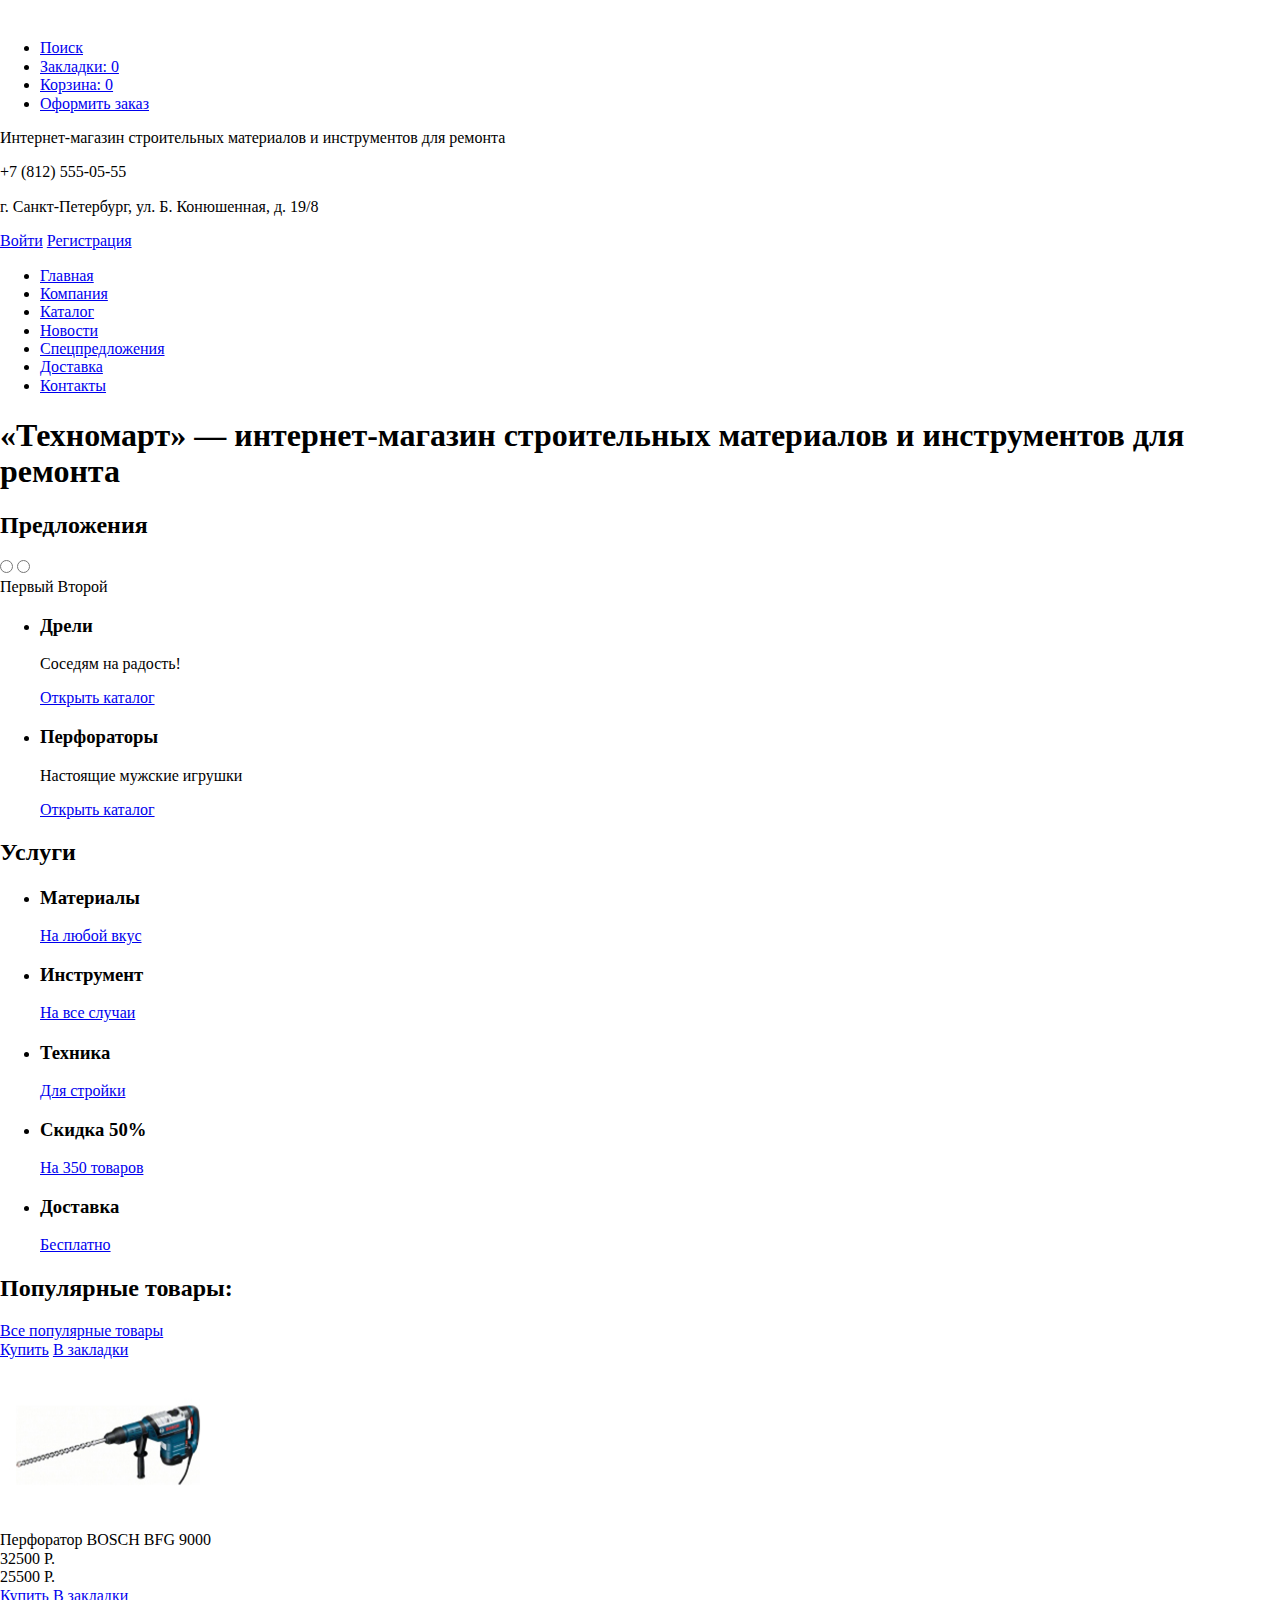
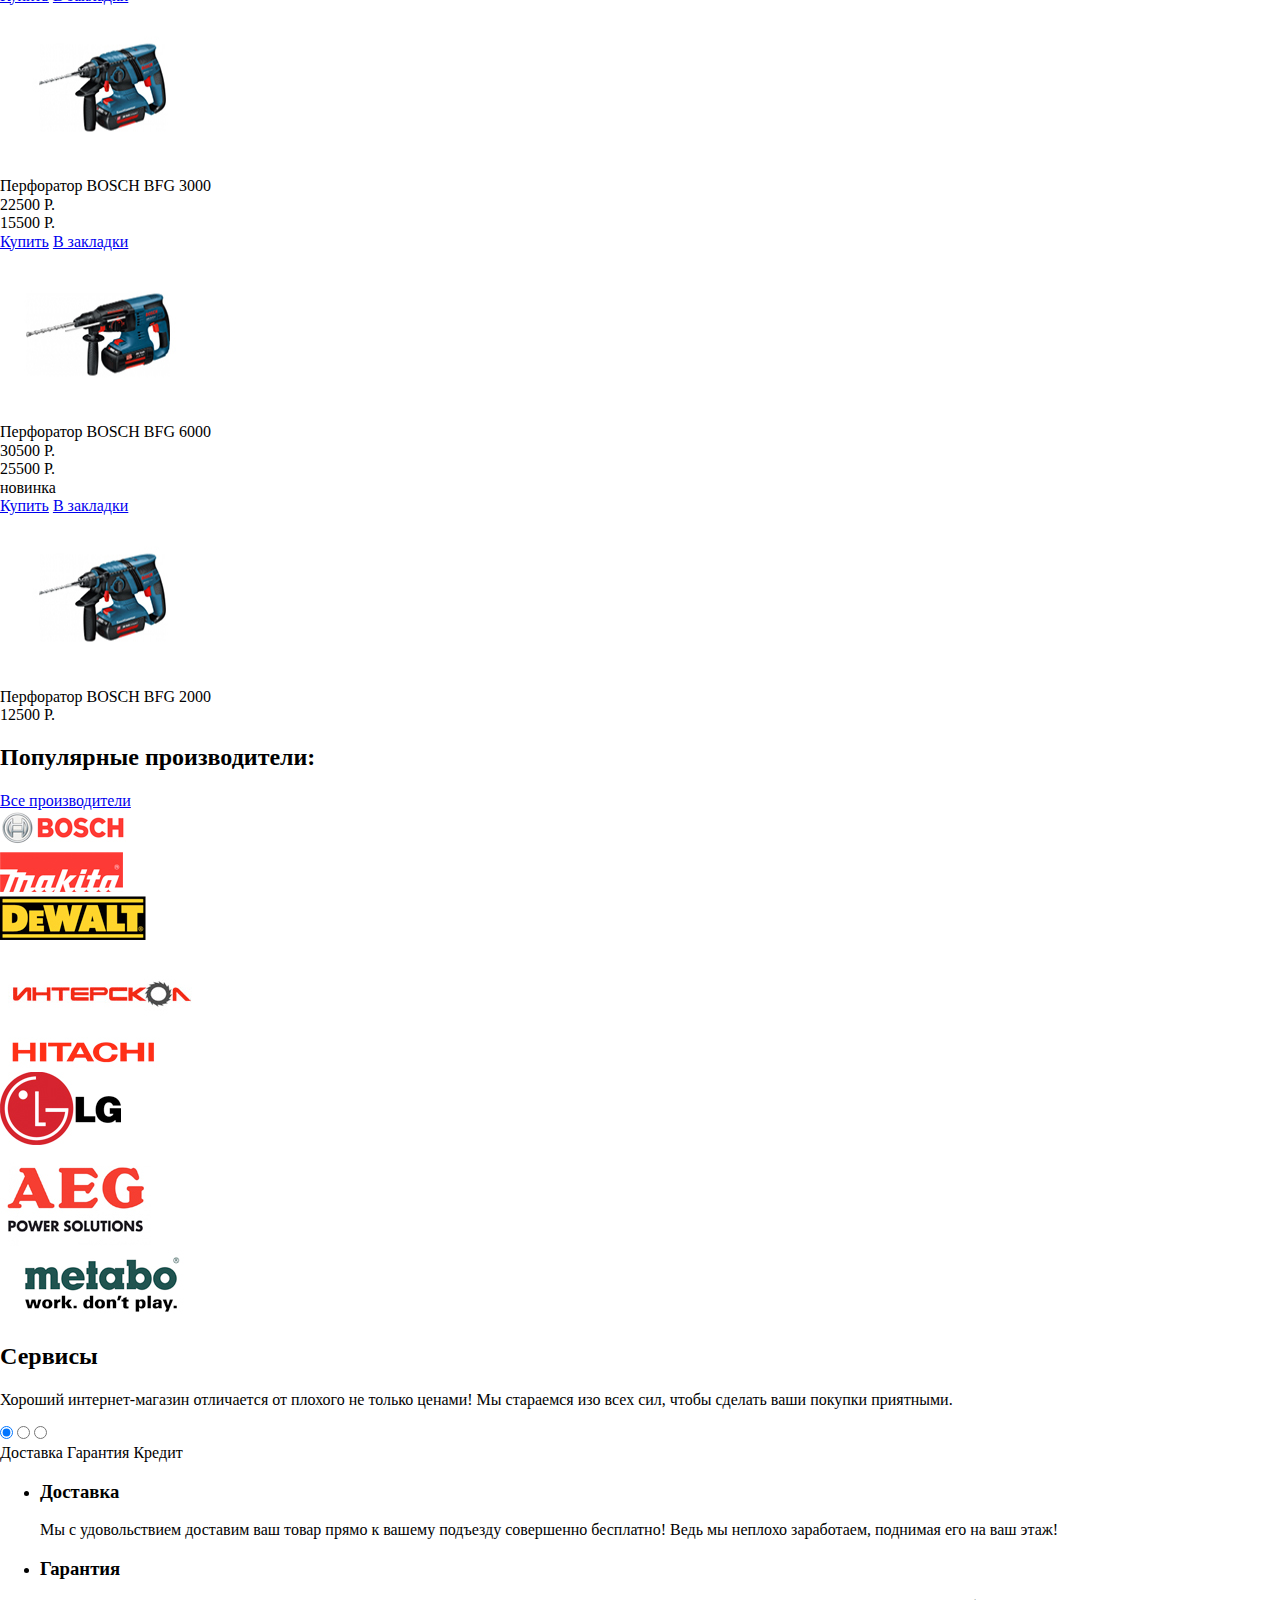
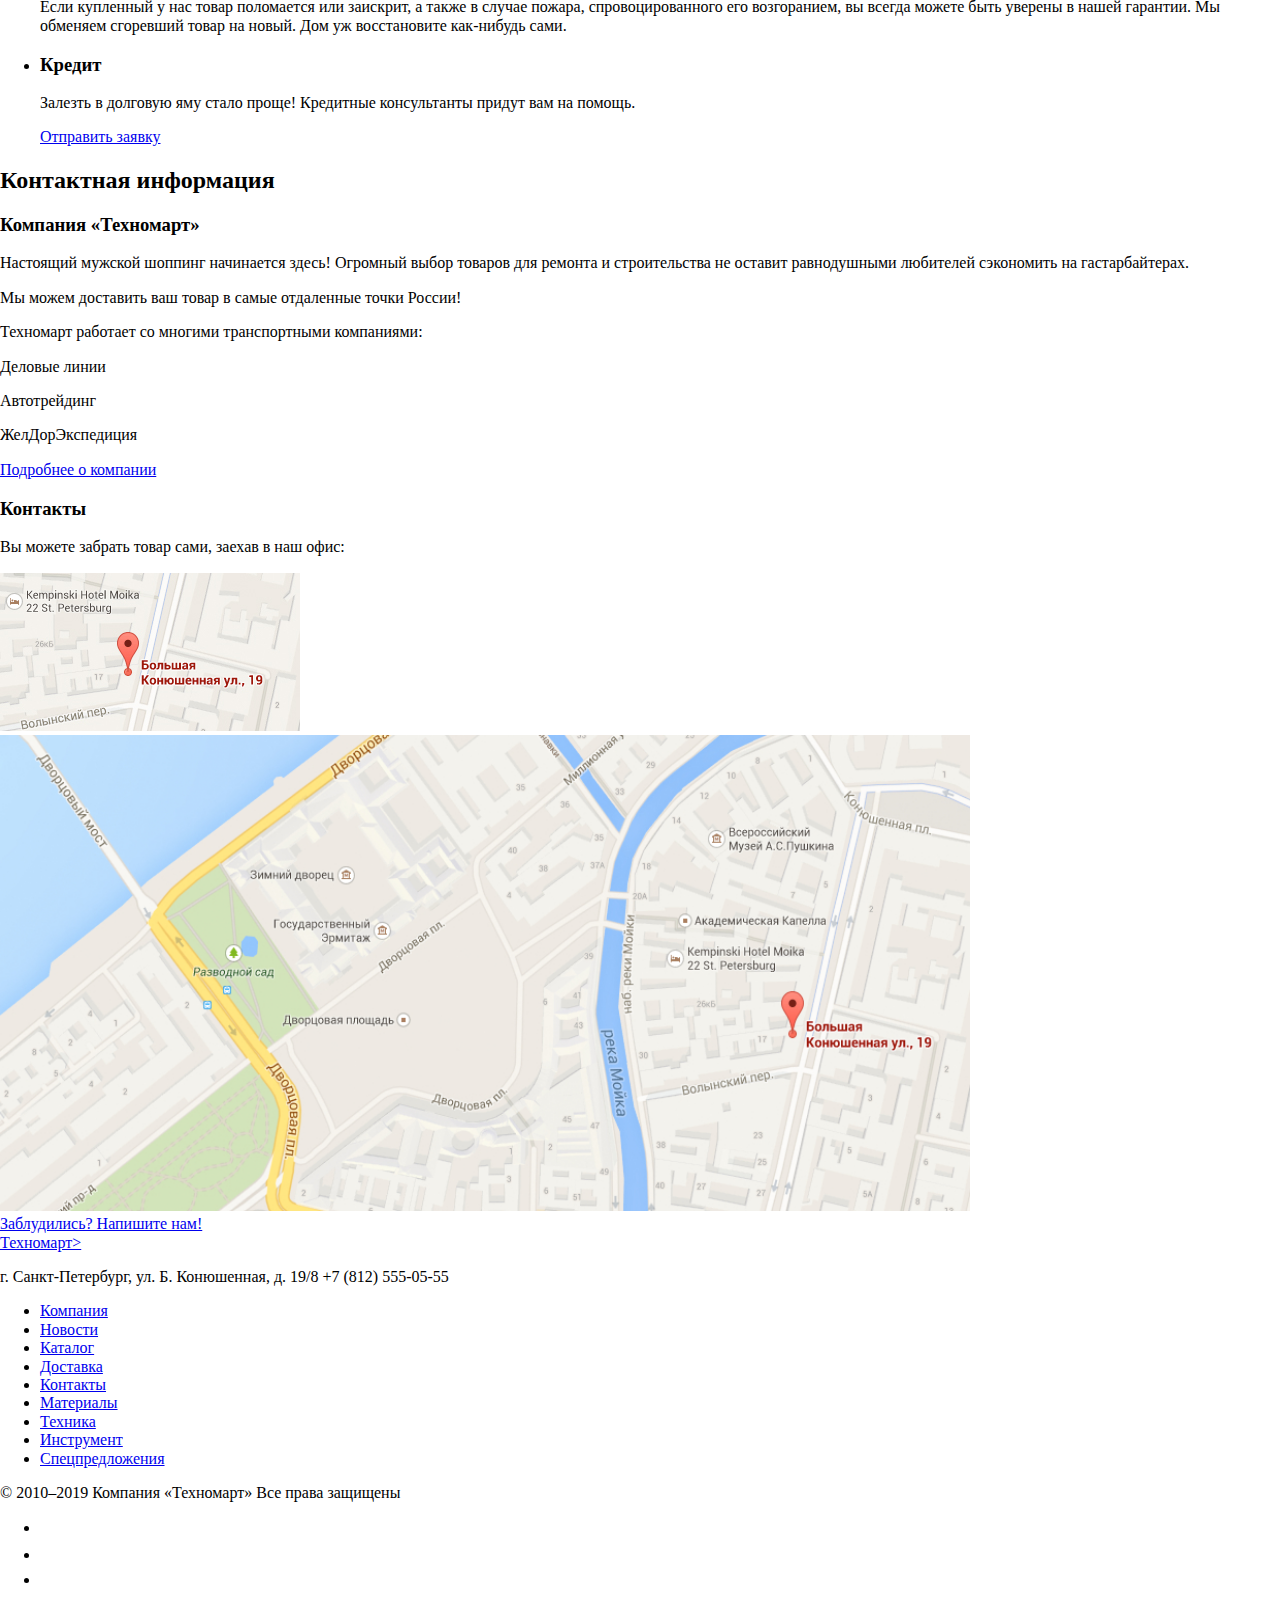
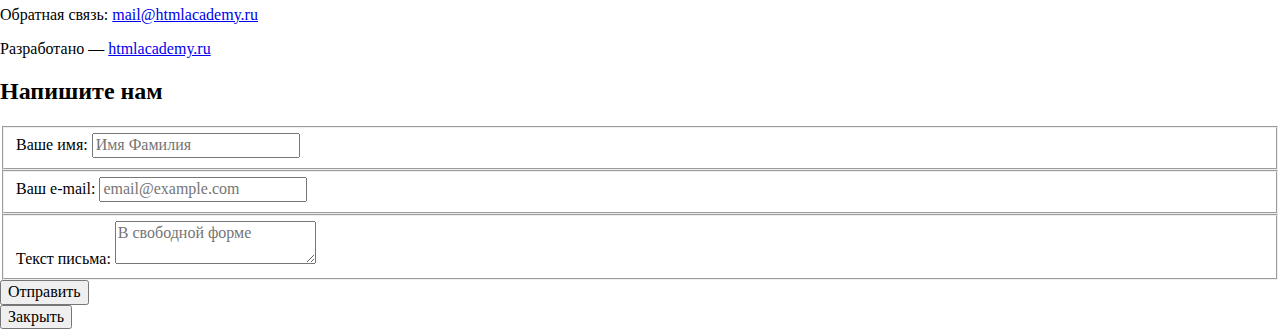
==== commit e2a30e1e: "Доработка верстки" ====
--- a/index.html
+++ b/index.html
@@ -3,6 +3,8 @@
   <head>
     <meta charset="utf-8">
     <title>HTML Academy: Техномарт</title>
+    <link href="https://fonts.googleapis.com/css?family=Cuprum:400,400i,700,700i&display=swap&subset=cyrillic" rel="stylesheet">
+    <link href="css/normalize.css" rel="stylesheet">
   </head>
   <body>
     <header class="page-header">
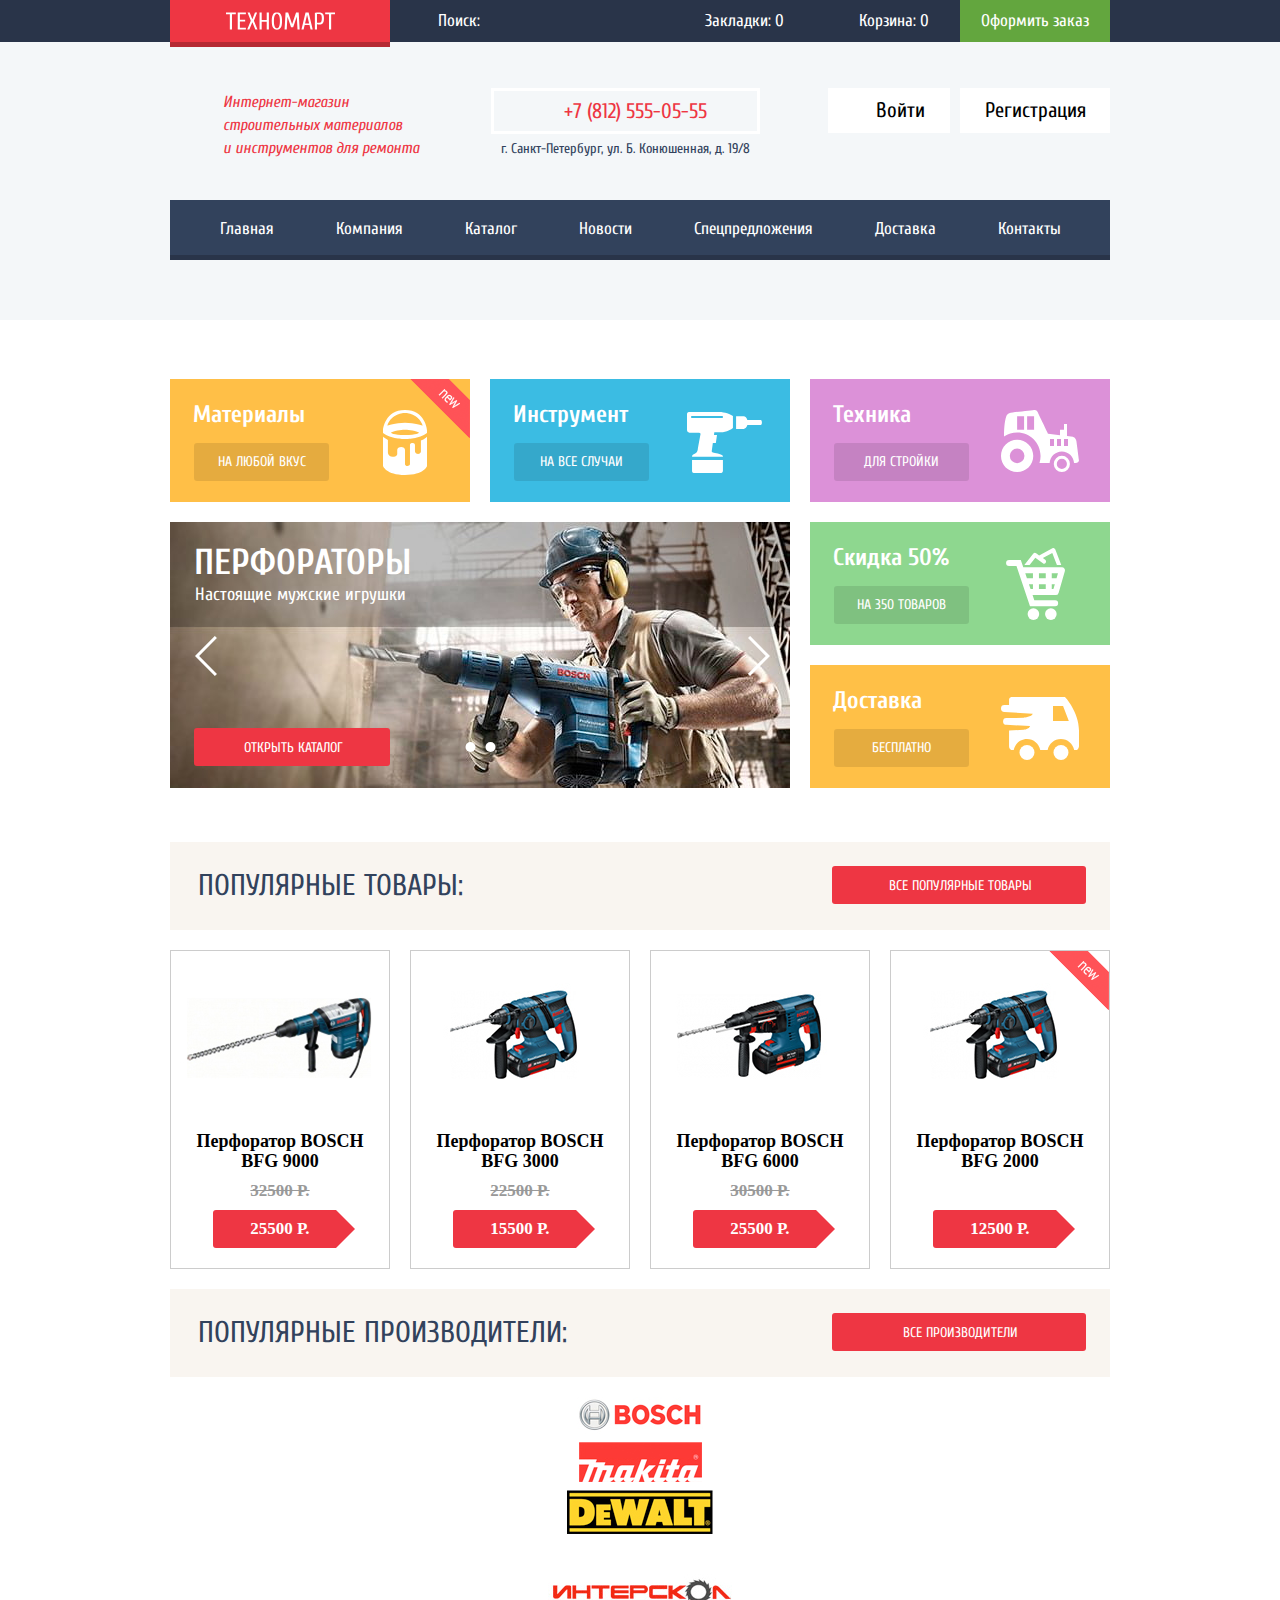
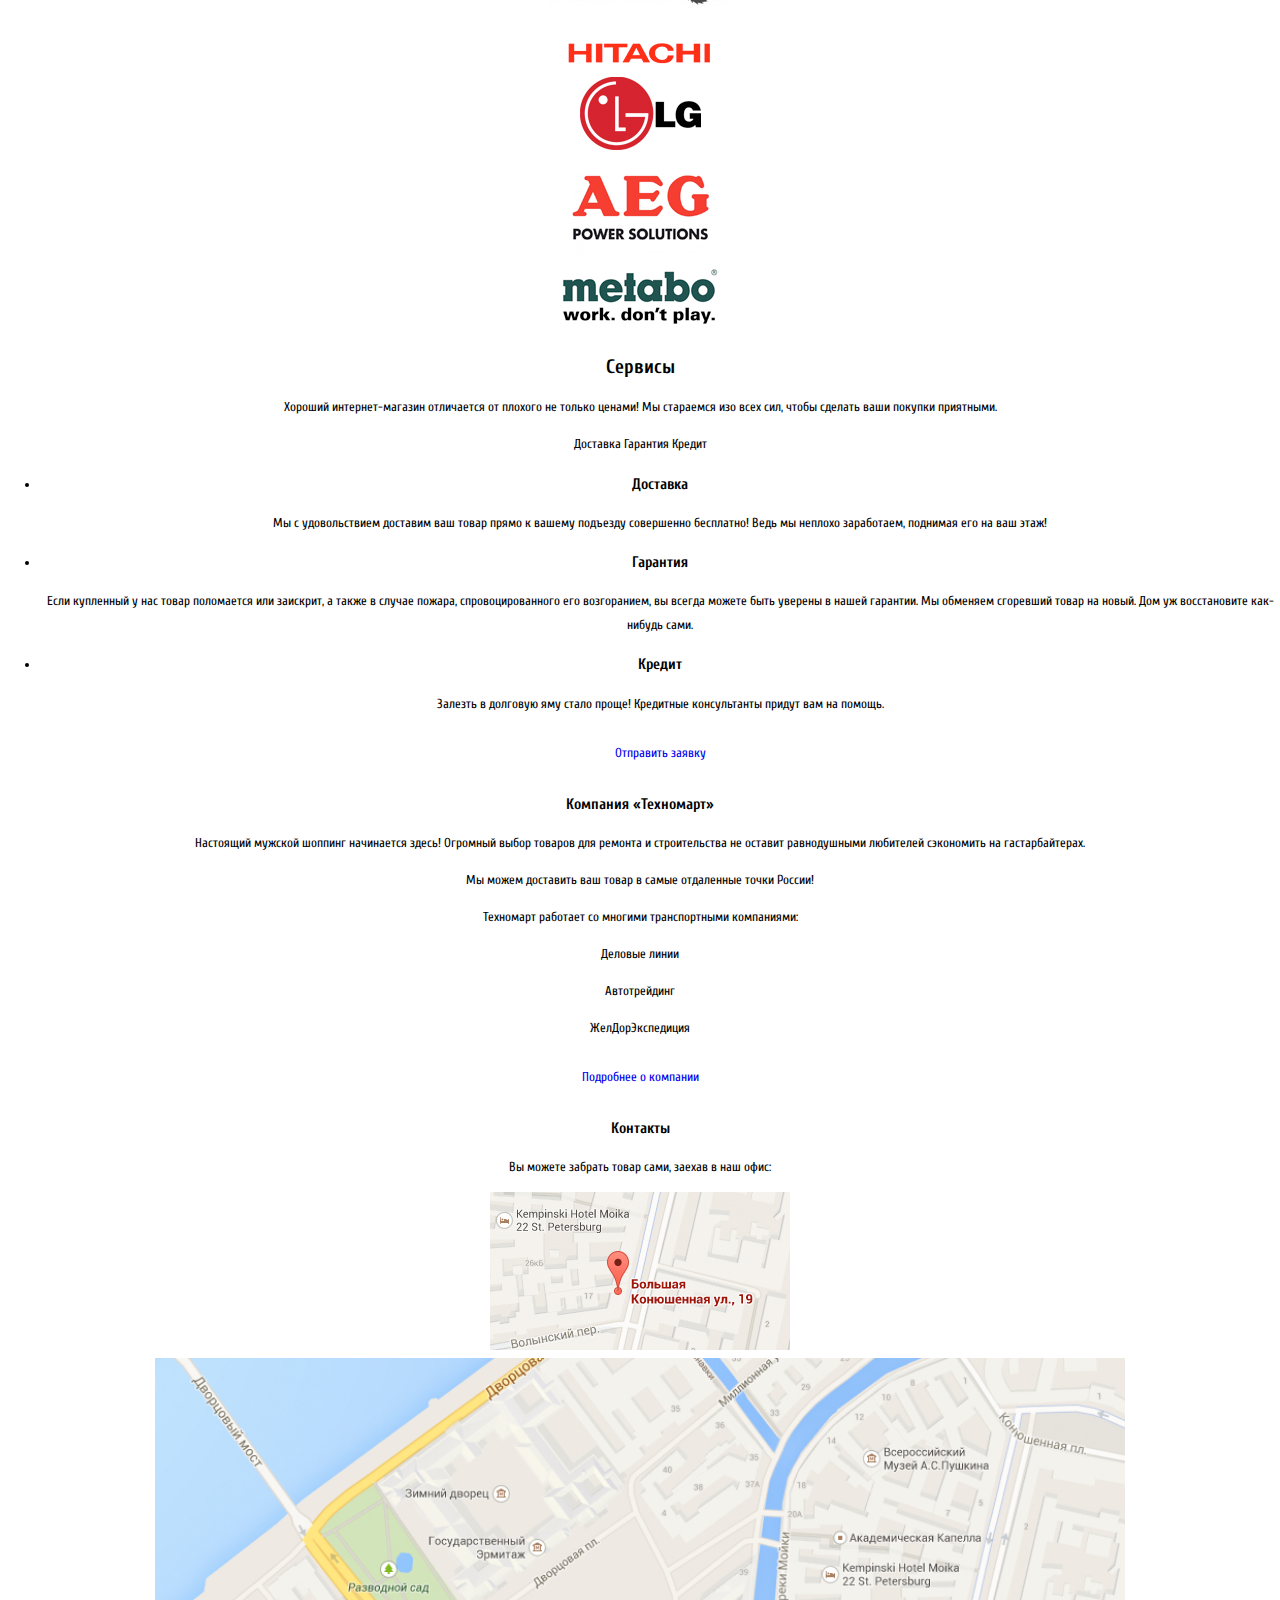
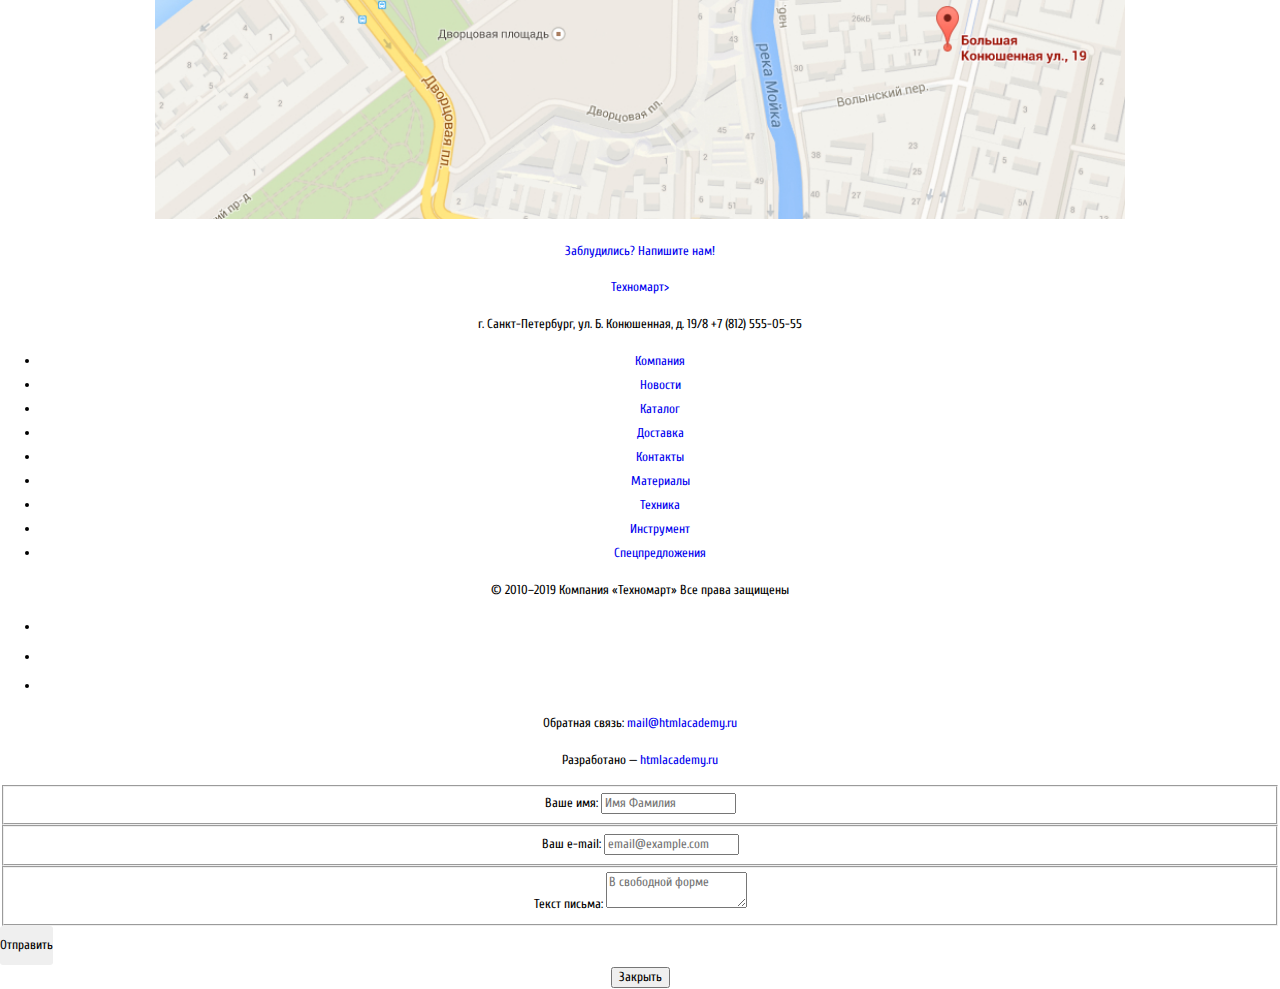
==== commit cbedb6fd: "Начала стилизацию главной" ====
--- a/index.html
+++ b/index.html
@@ -5,38 +5,45 @@
     <title>HTML Academy: Техномарт</title>
     <link href="https://fonts.googleapis.com/css?family=Cuprum:400,400i,700,700i&display=swap&subset=cyrillic" rel="stylesheet">
     <link href="css/normalize.css" rel="stylesheet">
+    <link href="css/style.css" rel="stylesheet">
   </head>
   <body>
     <header class="page-header">
       <div class="navbar">
-        <a class="navbar-logo">
-          <img src="img/logo-technomart.svg" width="109" height="19" alt="Интернет-магазин «Техномарт»">
-        </a>
-        <ul class="navbar__list">
-          <li class="navbar__item">
-            <a class="navbar__link navbar__link--search" href="#">Поиск</a>
-          </li>
-          <li class="navbar__item">
-            <a class="navbar__link navbar__link--fav" href="#">Закладки: 0</a>
-          </li>
-          <li class="navbar__item">
-            <a class="navbar__link navbar__link--basket" href="#">Корзина: 0</a>
-          </li>
-          <li class="navbar__item">
-            <a class="navbar__link navbar__link--payment" href="#">Оформить заказ</a>
-          </li>
-        </ul>
+        <div class="container">
+          <a class="navbar-logo">
+            <img src="img/logo-technomart.svg" width="109" height="19" alt="Интернет-магазин «Техномарт»">
+          </a>
+          <form class="navbar-form">
+            <input class="navbar-search" type="search" placeholder="Поиск:">
+          </form>
+          <ul class="navbar__list">
+            <li class="navbar__item">
+              <a class="navbar__link navbar__link--fav" href="#">Закладки: 0</a>
+            </li>
+            <li class="navbar__item">
+              <a class="navbar__link navbar__link--basket" href="#">Корзина: 0</a>
+            </li>
+           <li class="navbar__item">
+              <a class="navbar__link navbar__link--payment" href="#">Оформить заказ</a>
+            </li>
+          </ul>
+        </div>
       </div>
       <div class="menu">
-        <p class="menu-text">
-          Интернет-магазин строительных материалов и инструментов для ремонта
-        </p>
-        <div class="menu-contact">
-          <p class="menu-contact__tel">+7 (812) 555-05-55</p>
-          <p class="menu-contact__address">г. Санкт-Петербург, ул. Б. Конюшенная, д. 19/8</p>
-        </div>
-        <a class="menu-button menu-button__login button" href="#">Войти</a>
-        <a class="menu-button menu-button__reg button" href="#">Регистрация</a>
+        <div class="container">
+          <p class="menu-text">
+            Интернет-магазин строительных материалов и&nbsp;инструментов для ремонта
+          </p>
+          <div class="menu-contact">
+            <p class="menu-contact__tel">+7 (812) 555-05-55</p>
+            <p class="menu-contact__address">г. Санкт-Петербург, ул. Б. Конюшенная, д. 19/8</p>
+          </div>
+          <div class="menu-button">
+            <a class="menu-button__login button" href="#">Войти</a>
+            <a class="menu-button__reg button" href="#">Регистрация</a>
+          </div>
+        </div>
       </div>
       <nav class="main-nav">
         <ul class="main-nav__list site-list">
@@ -66,8 +73,23 @@
     </header>
     <main class="page-main">
       <h1 class="visually-hidden">«Техномарт» — интернет-магазин строительных материалов и инструментов для ремонта</h1>
-      <section class="slider">
+      <section class="slider container">
         <h2 class="visually-hidden">Предложения</h2>
+        <div class="slider__items feature feature__top">
+          <div class="feature__item feature__item--materials">
+            <h3>Материалы</h3>
+            <div class="feature__flag flag">новинка</div>
+            <a class="feature__button button" href="#">На любой вкус</a>
+          </div>
+          <div class="feature__item feature__item--tool">
+            <h3>Инструмент</h3>
+            <a class="feature__button button" href="#">На все случаи</a>
+          </div>
+          <div class="feature__item feature__item--equipment">
+            <h3>Техника</h3>
+            <a class="feature__button button" href="#">Для стройки</a>
+          </div>
+        </div>
         <div class="slider__wrap">
           <input class="visually-hidden" type="radio" id="product-1" name="toggle" checked>
           <input class="visually-hidden" type="radio" id="product-2" name="toggle">
@@ -76,54 +98,36 @@
             <label class="slider-controls__item slider-controls__item--2" for="product-2">Второй</label>
           </div>
           <ul class="slider__list">
-            <li class="slider__item">
+            <li class="slider__item slider__item--1" id="slide1">
+              <h3>Перфораторы</h3>
+              <p>Настоящие мужские игрушки</p>
+              <a class="slider__item-button button" href="catalog.html">Открыть каталог</a>
+            </li>
+            <li class="slider__item slider__item--2" id="slide2">
               <h3>Дрели</h3>
               <p>Соседям на радость!</p>
               <a class="slider__item-button button" href="catalog.html">Открыть каталог</a>
             </li>
-            <li class="slider__item">
-              <h3>Перфораторы</h3>
-              <p>Настоящие мужские игрушки</p>
-              <a class="slider__item-button button" href="catalog.html">Открыть каталог</a>
-            </li>
           </ul>
-        </div>
-      </section>
-      <section class="features">
-        <h2 class="visually-hidden">Услуги</h2>
-        <div class="features__wrap">
-          <ul class="features__list">
-            <li class="feature__item">
-              <h3>Материалы</h3>
-              <a class="feature__button button" href="#">На любой вкус</a>
-            </li>
-            <li class="feature__item">
-              <h3>Инструмент</h3>
-              <a class="feature__button button" href="#">На все случаи</a>
-            <li class="feature__item">
-              <h3>Техника</h3>
-              <a class="feature__button button" href="#">Для стройки</a>
-            </li>
-            <li class="feature__item">
+          <div class="slider__items feature feature__aside">
+            <div class="feature__item feature__item--discount">
               <h3>Скидка 50%</h3>
               <a class="feature__button button" href="#">На 350 товаров</a>
-            </li>
-            <li class="feature__item">
+            </div>
+            <div class="feature__item feature__item--delivery">
               <h3>Доставка</h3>
               <a class="feature__button button" href="#">Бесплатно</a>
-            </li>
-          </ul>
-        </div>
-      </section>
-      <section class="catalog">
-        <h2 class="catalog__title title">Популярные товары:</h2>
-        <a class="catalog__button button" href="#">Все популярные товары</a>
+            </div>
+          </div>
+        </div>
+      </section>
+      <section class="catalog container">
+        <div class="catalog__goods">
+          <h2 class="catalog__title title">Популярные товары:</h2>
+          <a class="catalog__button button" href="#">Все популярные товары</a>
+        </div>
         <div class="catalog__list">
           <div class="catalog__item">
-            <div class="catalog__buttons">
-              <a href="#" class="catalog__button-buy button">Купить</a>
-              <a href="#" class="catalog__button-mark button">В закладки</a>
-            </div>
             <div class="catalog__img">
               <img src="img/Perforator_1.jpg" width="218" height="168" alt="Перфоратор BOSCH BFG 9000">
             </div>
@@ -132,10 +136,6 @@
             <div class="catalog__item-price">25500 Р.</div>
           </div>
           <div class="catalog__item">
-            <div class="catalog__buttons">
-              <a href="#" class="catalog__button-buy button">Купить</a>
-              <a href="#" class="catalog__button-mark button">В закладки</a>
-            </div>
             <div class="catalog__img">
               <img src="img/Perforator_2.jpg" width="218" height="168" alt="Перфоратор BOSCH BFG 3000">
             </div>
@@ -144,10 +144,6 @@
             <div class="catalog__item-price">15500 Р.</div>
           </div>
           <div class="catalog__item">
-            <div class="catalog__buttons">
-              <a href="#" class="catalog__button-buy button">Купить</a>
-              <a href="#" class="catalog__button-mark button">В закладки</a>
-            </div>
             <div class="catalog__img">
               <img src="img/Perforator_3.jpg" width="218" height="168" alt="Перфоратор BOSCH BFG 6000">
             </div>
@@ -157,10 +153,6 @@
           </div>
           <div class="catalog__item">
             <div class="catalog__flag flag">новинка</div>
-            <div class="catalog__buttons">
-              <a href="#" class="catalog__button-buy button">Купить</a>
-              <a href="#" class="catalog__button-mark button">В закладки</a>
-            </div>
             <div class="catalog__img">
               <img src="img/Perforator_4.jpg" width="218" height="168" alt="Перфоратор BOSCH BFG 2000">
             </div>
@@ -170,9 +162,11 @@
           </div>
         </div>
       </section>
-      <section class="brand">
-        <h2 class="brand__title title">Популярные производители:</h2>
-        <a class="brand__button button" href="#">Все производители</a>
+      <section class="brand container">
+        <div class="brand__popular">
+          <h2 class="brand__title title">Популярные производители:</h2>
+          <a class="brand__button button" href="#">Все производители</a>
+        </div>
           <div class="brand__list">
             <div class="brand__item">
               <a href="#"><img src="img/bosch.jpg" width="126" height="37" alt="BOSCH"></a>
--- a/css/style.css
+++ b/css/style.css
@@ -0,0 +1,599 @@
+body {
+  min-width: 960px;
+  margin: 0;
+  padding: 0;
+  font-family: "Cuprum", Arial, sans-serif;
+  font-size: 13px;
+  line-height: 24px;
+  font-weight: 400;
+  color: #000000;
+  text-transform: none;
+  text-align: center;
+  background-color: #ffffff;
+  background-position: top center;
+}
+
+a {
+  text-decoration: none;
+  cursor: pointer;
+}
+
+img {
+  max-width: 100%;
+  height: auto;
+}
+
+.visually-hidden:not(:focus):not(:active),
+input[type="checkbox"].visually-hidden,
+input[type="radio"].visually-hidden {
+  position: absolute;
+  width: 1px;
+  height: 1px;
+  margin: -1px;
+  border: 0;
+  padding: 0;
+  white-space: nowrap;
+  -webkit-clip-path: inset(100%);
+          clip-path: inset(100%);
+  clip: rect(0 0 0 0);
+  overflow: hidden;
+}
+
+.container {
+  display: flex;
+  width: 940px;
+  margin: 0 auto;
+}
+
+.page-header {
+  display: flex;
+  flex-direction: column;
+  justify-content: space-between;
+  background-color: #f4f7f9;
+  padding-bottom: 60px;
+}
+
+.navbar {
+  background-color: #293449;
+}
+
+.navbar-logo {
+  display: flex;
+  justify-content: center;
+  width: 220px;
+  margin-bottom: -5px;
+  background-color: #ee3643;
+  border-bottom: 5px solid #b52933;
+  z-index: 0;
+}
+
+.navbar-search {
+  border: 0;
+  background-color:#293449;
+  font-size: 17px;
+  line-height: 18px;
+  padding: 12px 48px;
+  width: 180px;
+}
+
+.navbar-search::placeholder {
+  color: #ffffff;
+}
+
+.navbar__list {
+  display: flex;
+  justify-content: flex-end;
+  flex-wrap: wrap;
+  list-style: none;
+  width: 540px;
+  margin: 0;
+  padding: 0;
+}
+
+.navbar__item {
+  display: flex;
+}
+
+.navbar__link {
+  width: 150px;
+  color: #ffffff;
+  font-size: 17px;
+  line-height: 18px;
+  padding: 12px 0;
+}
+
+.navbar__link--payment {
+  margin-left: -9px;
+  background-color: #63a63e;
+}
+
+.menu {
+  padding-top: 33px;
+  padding-bottom: 24px;
+}
+
+.menu-text {
+  width: 215px;
+  text-align: left;
+  font-style: italic;
+  color: #ee3643;
+  font-size: 16px;
+  line-height: 23px;
+  padding-left: 53px;
+}
+
+.menu-contact {
+  width: 270px;
+  padding-left: 66px;
+}
+
+.menu-contact__tel {
+  width: 243px;
+  color: #ee3643;
+  font-size: 21px;
+  line-height: 21px;
+  border: 3px solid #ffffff;
+  padding: 10px 0px 9px 20px;
+  margin: 0;
+  margin-top: 13px;
+}
+
+.menu-contact__address {
+  margin: 0;
+  margin-top: 3px;
+  color: #32425c;
+  font-size: 14px;
+  line-height: 24px;
+}
+
+.button {
+  display: block;
+  padding: 12px 0;
+  text-align: center;
+  text-decoration: none;
+  border-radius: 3px;
+  border: none;
+  height: fit-content;
+}
+
+.menu-button {
+  display: flex;
+  width: 300px;
+  margin-left: 68px;
+  padding-top: 13px;
+}
+
+.menu-button__login,
+.menu-button__reg {
+  width: 120px;
+  color: #000000;
+  font-size: 21px;
+  line-height: 21px;
+  border-radius: 0;
+  background-color: #ffffff;
+}
+
+.menu-button__login {
+  padding-left: 22px;
+  width: 100px;
+}
+
+.menu-button__reg {
+  width: 150px;
+  margin-left: 10px;
+}
+
+.main-nav {
+  width: 940px;
+  margin: 0 auto;
+}
+
+.site-list {
+  list-style: none;
+  background-color: #32425c;
+  display: flex;
+  padding: 18px 0 13px;
+  margin: 0;
+  justify-content: center;
+  border-bottom: 5px solid #293449;
+}
+
+.site-list__item {
+  padding: 0 31px;
+}
+
+.site-list__link {
+  color: #ffffff;
+  font-size: 17px;
+  line-height: 17px;
+}
+
+.feature {
+  display: flex;
+  justify-content: space-between;
+  width: 940px;
+  margin: 0 auto;
+}
+
+.feature__item {
+  width: 300px;
+  height: 123px;
+  display: flex;
+  flex-direction: column;
+  align-items: flex-start;
+}
+
+.feature__item h3 {
+  color: #ffffff;
+  font-size: 24px;
+  line-height: 30px;
+  margin: 21px 23px 13px;
+}
+
+.feature__top {
+  margin-bottom: 20px;
+  padding-top: 59px;
+}
+
+.feature__aside {
+  flex-direction: column;
+  margin-left: 640px;
+}
+
+.feature__button {
+  width: 135px;
+  color: #ffffff;
+  font-size: 14px;
+  line-height: 18px;
+  text-transform: uppercase;
+  background-color: rgba(0, 0, 0, 0.1);
+  margin: 0 24px;
+  padding: 10px 0;
+}
+
+.feature__item--materials {
+  position: relative;
+  background-color: #ffbf47;
+}
+
+.feature__item--materials::before {
+  content: "";
+  position: absolute;
+  top: 31px;
+  left: 213px;
+  width: 44px;
+  height: 65px;
+  background-image: url("../img/icon-paint.svg");
+  background-repeat: no-repeat;
+  background-position: 0 0;
+}
+
+.feature__item--tool {
+  position: relative;
+  background-color: #3bbce3;
+}
+
+.feature__item--tool::before {
+  content: "";
+  position: absolute;
+  top: 33px;
+  left: 197px;
+  width: 75px;
+  height: 61px;
+  background-image: url("../img/icon-drill.svg");
+  background-repeat: no-repeat;
+  background-position: 0 0;
+}
+
+.feature__item--equipment {
+  position: relative;
+  background-color: #dc91d8;
+}
+
+.feature__item--equipment::before {
+  content: "";
+  position: absolute;
+  top: 31px;
+  left: 191px;
+  width: 78px;
+  height: 62px;
+  background-image: url("../img/icon-tractor.svg");
+  background-repeat: no-repeat;
+  background-position: 0 0;
+}
+
+.feature__item--discount {
+  position: relative;
+  background-color: #8ed78f;
+  margin-bottom: 20px;
+}
+
+.feature__item--discount::before {
+  content: "";
+  position: absolute;
+  top: 26px;
+  left: 196px;
+  width: 59px;
+  height: 72px;
+  background-image: url("../img/icon-sale.svg");
+  background-repeat: no-repeat;
+  background-position: 0 0;
+}
+
+.feature__item--delivery {
+  position: relative;
+  background-color: #ffc047;
+}
+
+.feature__item--delivery::before {
+  content: "";
+  position: absolute;
+  top: 32px;
+  left: 191px;
+  width: 78px;
+  height: 63px;
+  background-image: url("../img/icon-delivery.svg");
+  background-repeat: no-repeat;
+  background-position: 0 0;
+}
+
+.flag {
+  position: absolute;
+  top: 0;
+  right: 0;
+  width: 60px;
+  height: 60px;
+  text-indent: -1000px;
+  overflow: hidden;
+  z-index: 20;
+}
+
+.feature__flag,
+.catalog__flag {
+  background: url("../img/new-flag.png") no-repeat 0 0;
+}
+
+.slider {
+  display: flex;
+  flex-direction: column;
+  margin-bottom: 54px;
+}
+
+.slider__wrap {
+  display: flex;
+  width: 940px;
+  box-sizing: border-box;
+  position: relative;
+  margin: 0 auto;
+}
+
+.slider-controls {
+  position: absolute;
+  left: 310px;
+  bottom:35px;
+  z-index: 100;
+  width: 85px;
+  height: 18px;
+  font-size: 0;
+  text-align: center;
+  transform: translateX(-50%);
+}
+
+.slider-controls__item {
+  position: relative;
+  display: inline-block;
+  width: 18px;
+  height: 18px;
+  padding: 1px;
+  border-radius: 50%;
+  cursor: pointer;
+  vertical-align: middle;
+}
+
+.slider-controls__item::after {
+  content: "";
+  position: absolute;
+  top: 5px;
+  left: 5px;
+  z-index: 1;
+  width: 10px;
+  height: 10px;
+  background: #ffffff;
+  border-radius: 50%;
+}
+
+.slider__list {
+  position: relative;
+  margin: 0;
+  padding: 0;
+  list-style: none;
+}
+
+.slider__item {
+  position: absolute;
+  text-align: left;
+  width: 596px;
+  height: 266px;
+  padding-left: 24px;
+  display: none;
+}
+
+.slider__item::before {
+  content: "";
+  position: absolute;
+  top: 114px;
+  left: 25px;
+  width: 22px;
+  height: 402px;
+  background-image: url("../img/icon-left.svg");
+  background-repeat: no-repeat;
+  background-position: 0 0;
+}
+
+.slider__item::after {
+  content: "";
+  position: absolute;
+  top: 114px;
+  right: 20px;
+  width: 22px;
+  height: 402px;
+  background-image: url("../img/icon-right.svg");
+  background-repeat: no-repeat;
+  background-position: 0 0;
+}
+
+.slider__item-button {
+  width: 193px;
+  color: #ffffff;
+  font-size: 14px;
+  line-height: 18px;
+  text-transform: uppercase;
+  background-color: #ee3643;
+  padding: 11px 0 9px 3px;
+}
+
+.slider__item h3 {
+  font-size: 36px;
+  line-height: 36px;
+  color: #ffffff;
+  text-transform: uppercase;
+  margin: 23px 0 0;
+}
+
+.slider__item p {
+  font-size: 18px;
+  line-height: 24px;
+  color: #ffffff;
+  margin: 2px 1px 121px;
+}
+
+.slider__item--1 {
+  display: block;
+  background-image: url("../img/slider-1.jpg");
+  background-repeat: no-repeat;
+  background-position: 0 0;;
+}
+
+.slider__item--2 {
+  background-image: url("../img/slider-2.jpg");
+  background-repeat: no-repeat;
+  background-position: 0 0;;
+}
+
+#product-1:checked ~ .slider__list .slider__item--1 {
+  display: block;
+}
+#product-2:checked ~ .slider__list .slider__item--2 {
+  display: block;
+}
+
+#product-1:checked ~ .slider-controls .slider-controls__item--1::before,
+#product-2:checked ~ .slider-controls .slider-controls__item--2::before {
+  content: "";
+  position: absolute;
+  left: 57%;
+  top: 57%;
+  z-index: 2;
+  width: 6px;
+  height: 6px;
+  margin: -4px;
+  background-color: #ee3643;
+  border-radius: 50%;
+}
+
+.catalog,
+.brand {
+  flex-direction: column;
+}
+
+.catalog__goods,
+.brand__popular {
+  display: flex;
+  justify-content: space-between;
+  background-color: #f9f5f0;
+  margin-bottom: 20px;
+}
+
+.catalog__title,
+.brand__title {
+  margin: 29px 28px;
+  font-size: 30px;
+  font-weight: 100;
+  line-height: 30px;
+  color: #32425c;
+  text-transform: uppercase;
+}
+
+.catalog__button,
+.brand__button {
+  width: 250px;
+  color: #ffffff;
+  font-size: 14px;
+  line-height: 18px;
+  text-transform: uppercase;
+  background-color: #ee3643;
+  padding: 11px 1px 9px 3px;
+  margin-top: 24px;
+  margin-right: 24px;
+}
+
+.catalog__list {
+  display: flex;
+  width: 940px;
+}
+
+.catalog__item {
+  position: relative;
+  display: inline-block;
+  width: 220px;
+  margin-right: 20px;
+  margin-bottom: 20px;
+  font-family: PT Sans;
+  font-size: 17px;
+  line-height: 20px;
+  font-weight: bold;
+  text-align: center;
+  border: 1px solid #ccc;
+}
+
+.catalog__item-title {
+  min-height: 40px;
+  padding: 0 25px;
+  margin-top: 5px;
+  margin-bottom: 10px;
+  font-size: 18px;
+}
+
+.catalog__item-discount {
+  min-height: 20px;
+  margin-top: 10px;
+  margin-bottom: 9px;
+  color: #999;
+  text-decoration: line-through;
+}
+
+.catalog__item-price {
+  position: relative;
+  width: 80px;
+  margin: 0 auto;
+  margin-bottom: 20px;
+  padding: 9px 27px;
+  color: white;
+  background: #ee3643;
+  border-radius: 3px;
+}
+
+.catalog__item-price:after {
+  content: "";
+  position: absolute;
+  top: 0px;
+  right: -27px;
+  width: 0;
+  height: 0;
+  border: 19px solid white;
+  border-left-color: #ee3643;
+}
+
+.catalog__item:nth-child(4n) {
+  margin-right: 0;
+}
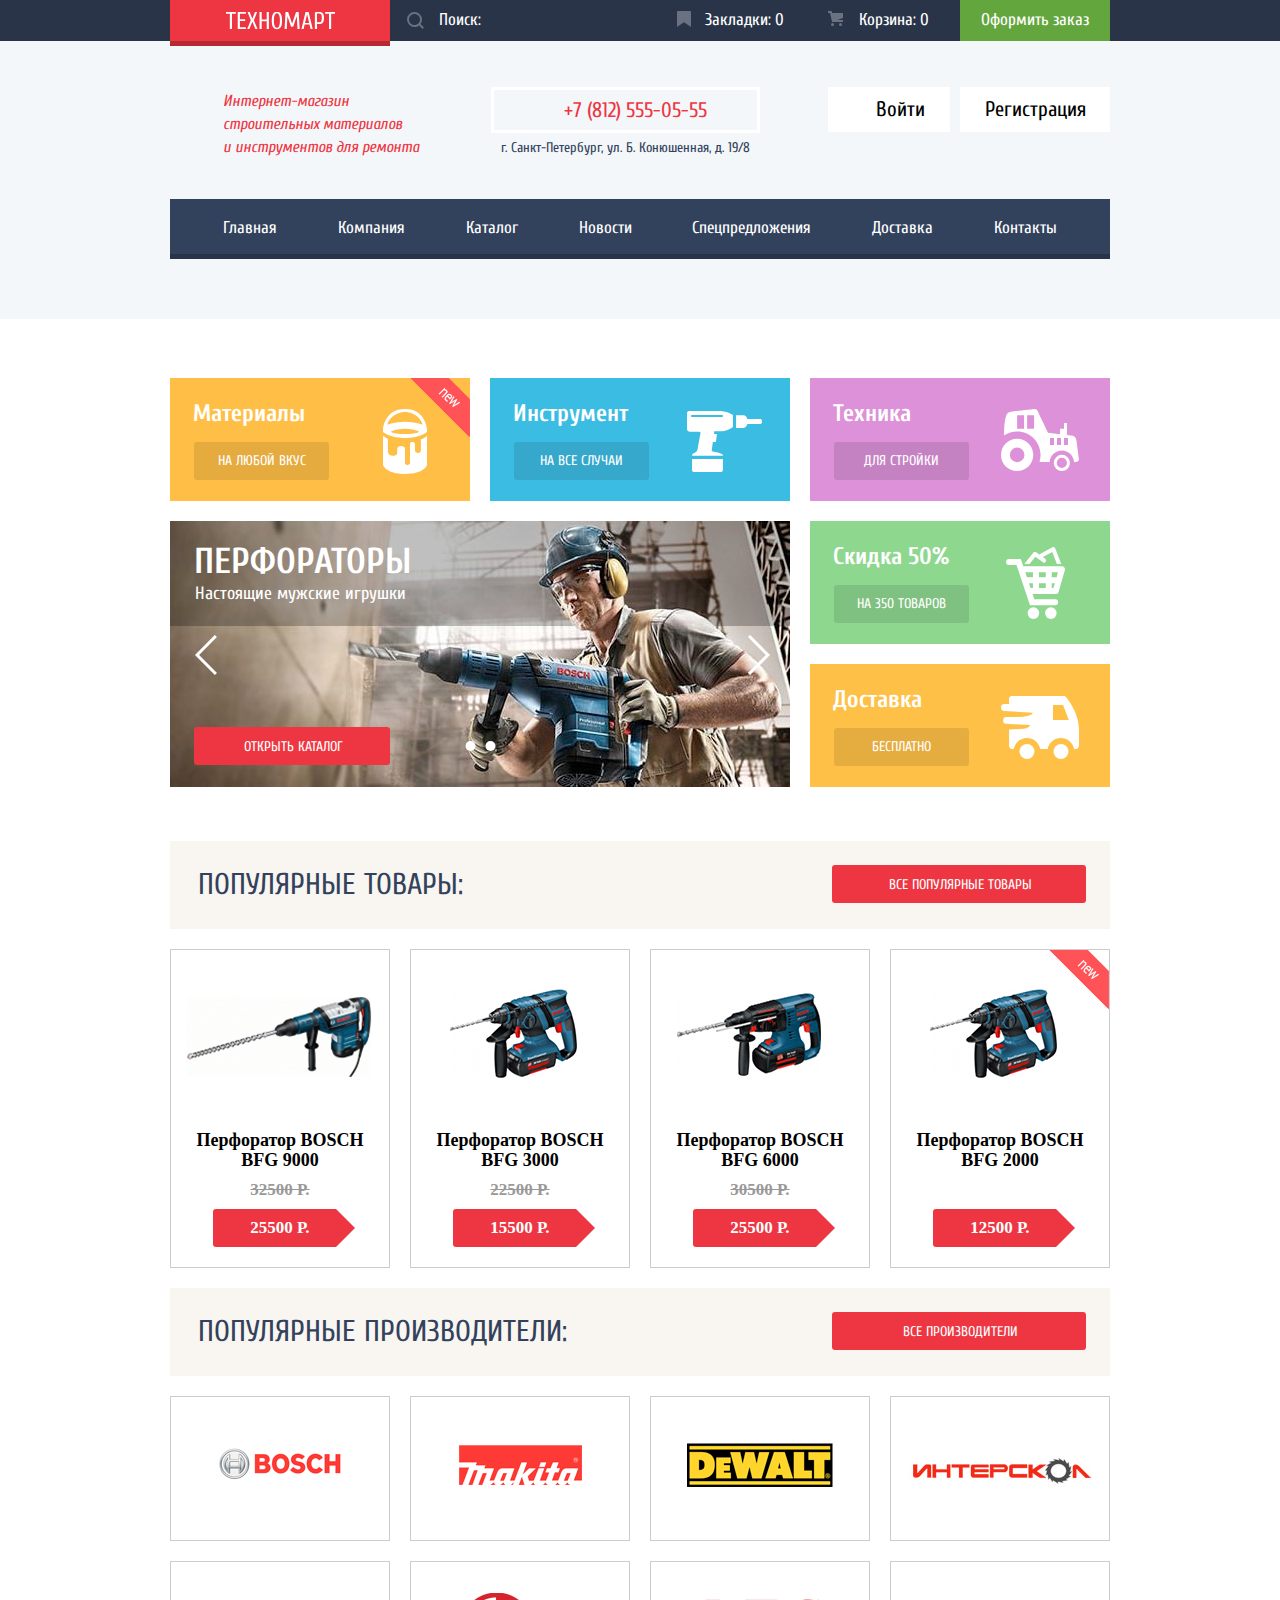
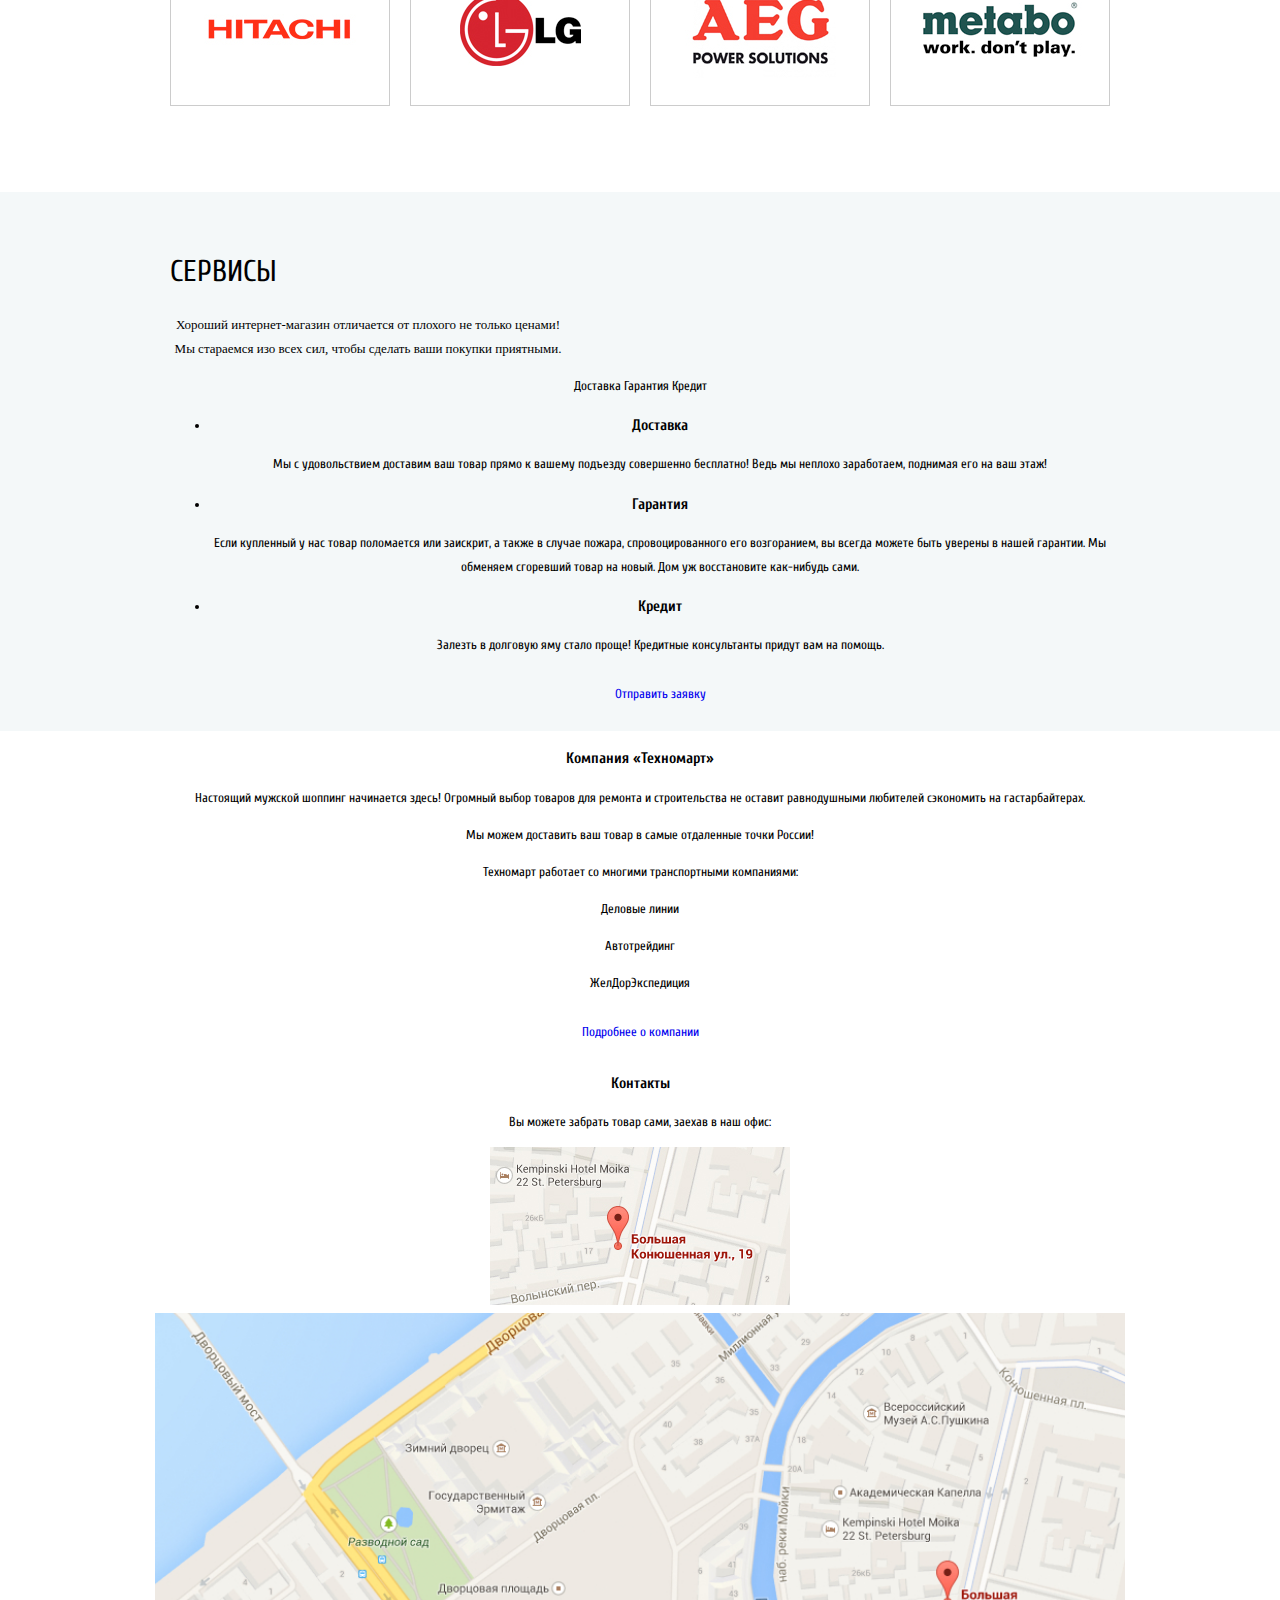
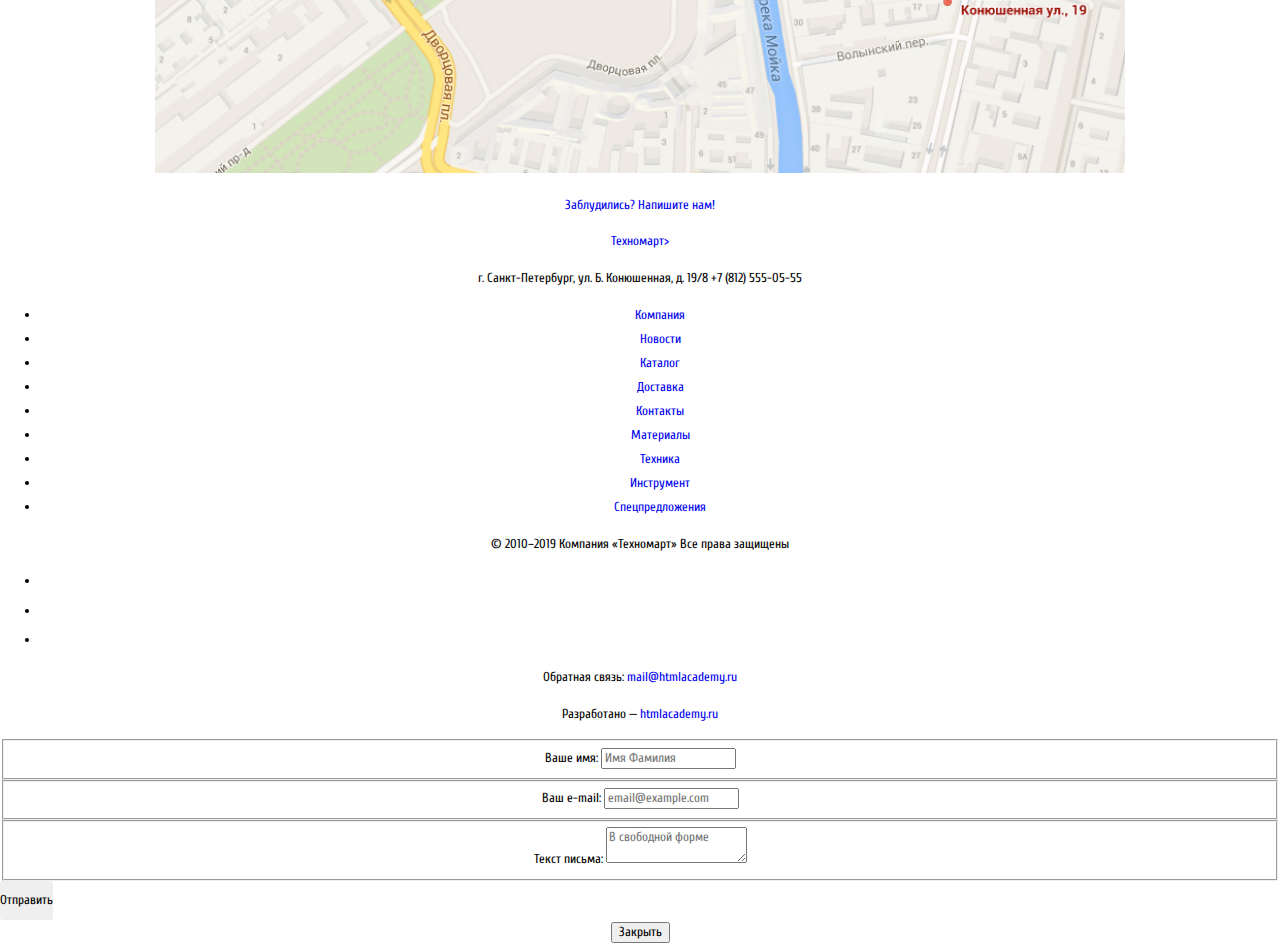
==== commit a1ae0271: "Добавила состояния для хэдера" ====
--- a/index.html
+++ b/index.html
@@ -16,6 +16,7 @@
           </a>
           <form class="navbar-form">
             <input class="navbar-search" type="search" placeholder="Поиск:">
+            <span class="navbar-icon"></span>
           </form>
           <ul class="navbar__list">
             <li class="navbar__item">
@@ -195,43 +196,47 @@
         </div>
       </section>
       <section class="services">
-        <h2 class="services__title title">Сервисы</h2>
-        <p class="services__text">
-          Хороший интернет-магазин отличается от плохого не только ценами!
-          Мы стараемся изо всех сил, чтобы сделать ваши покупки приятными.
-        </p>
-        <div class="services__slider">
-          <input class="visually-hidden" type="radio" id="delivery" name="toggle" checked>
-          <input class="visually-hidden" type="radio" id="guaranty" name="toggle">
-          <input class="visually-hidden" type="radio" id="credit" name="toggle">
-          <div class="services__slider-controls">
-            <label class="services__slider-label services__slider-delivery" for="delivery">Доставка</label>
-            <label class="services__slider-label services__slider-guaranty" for="guaranty">Гарантия</label>
-            <label class="services__slider-label services__slider-credit" for="credit">Кредит</label>
-          </div>
-          <ul class="services__slider-list">
-            <li class="services__slider-item">
-              <h3>Доставка</h3>
-              <p>Мы с удовольствием доставим ваш товар прямо
-                к вашему подъезду совершенно бесплатно!
-                Ведь мы неплохо заработаем,
-                поднимая его на ваш этаж!</p>
-            </li>
-            <li class="services__slider-item">
-              <h3>Гарантия</h3>
-              <p>Если купленный у нас товар поломается или заискрит,
-                а также в случае пожара, спровоцированного его возгоранием,
-                вы всегда можете быть уверены в нашей гарантии. Мы обменяем
-                сгоревший товар на новый.
-                Дом уж восстановите как-нибудь сами.</p>
-            </li>
-            <li class="services__slider-item">
-              <h3>Кредит</h3>
-              <p>Залезть в долговую яму стало проще!
-                Кредитные консультанты придут вам на помощь.</p>
-              <a class="services__slider-button button" href="#">Отправить заявку</a>
-            </li>
-          </ul>
+        <div class="services__wrap container">
+          <div class="services__desc">
+            <h2 class="services__title title">Сервисы</h2>
+            <p class="services__text">
+              Хороший интернет-магазин отличается от плохого не только ценами!
+              Мы стараемся изо всех сил, чтобы сделать ваши покупки приятными.
+            </p>
+          </div>
+          <div class="services__slider">
+            <input class="visually-hidden" type="radio" id="delivery" name="toggle" checked>
+            <input class="visually-hidden" type="radio" id="guaranty" name="toggle">
+            <input class="visually-hidden" type="radio" id="credit" name="toggle">
+            <div class="services__slider-controls">
+              <label class="services__slider-label services__slider-delivery" for="delivery">Доставка</label>
+              <label class="services__slider-label services__slider-guaranty" for="guaranty">Гарантия</label>
+              <label class="services__slider-label services__slider-credit" for="credit">Кредит</label>
+            </div>
+            <ul class="services__slider-list">
+              <li class="services__slider-item">
+                <h3>Доставка</h3>
+                <p>Мы с удовольствием доставим ваш товар прямо
+                  к вашему подъезду совершенно бесплатно!
+                  Ведь мы неплохо заработаем,
+                  поднимая его на ваш этаж!</p>
+              </li>
+              <li class="services__slider-item">
+                <h3>Гарантия</h3>
+                <p>Если купленный у нас товар поломается или заискрит,
+                  а также в случае пожара, спровоцированного его возгоранием,
+                  вы всегда можете быть уверены в нашей гарантии. Мы обменяем
+                  сгоревший товар на новый.
+                  Дом уж восстановите как-нибудь сами.</p>
+              </li>
+              <li class="services__slider-item">
+                <h3>Кредит</h3>
+                <p>Залезть в долговую яму стало проще!
+                  Кредитные консультанты придут вам на помощь.</p>
+                <a class="services__slider-button button" href="#">Отправить заявку</a>
+              </li>
+            </ul>
+          </div>
         </div>
       </section>
       <section class="contacts">
--- a/css/style.css
+++ b/css/style.css
@@ -67,17 +67,82 @@
   z-index: 0;
 }
 
+.navbar-logo:hover {
+  background-color: #ca2c37;
+  border-bottom-color: #9a212a;
+}
+
+.navbar-logo:active {
+  background-color: #ba2732;
+  border-bottom-color: #8e1e26;
+}
+
 .navbar-search {
   border: 0;
   background-color:#293449;
   font-size: 17px;
   line-height: 18px;
-  padding: 12px 48px;
-  width: 180px;
+  padding: 11px 48px 12px 49px;
+  width: 270px;
 }
 
 .navbar-search::placeholder {
   color: #ffffff;
+}
+
+.navbar-form {
+  position: relative;
+}
+
+.navbar-icon::before {
+  position: absolute;
+  top: 12px;
+  left: 17px;
+  display: block;
+  width: 17px;
+  height: 17px;
+  content: "";
+  opacity: 0.3;
+  background-image: url("../img/icon-search.svg");
+  background-size: 17px 17px;
+  background-position: center;
+  background-repeat: no-repeat;
+}
+
+.navbar__item:hover,
+.navbar-search:hover {
+  background-color: #212a3a;
+}
+
+.navbar-search:hover + .navbar-icon::before {
+  opacity: 1;
+}
+
+.navbar-search:focus {
+  color: #000000;
+  background-color: #ffffff;
+}
+
+.navbar-search:focus + .navbar-icon::before {
+  opacity: 1;
+  background-image: url("../img/icon-search-red.svg");
+}
+
+.navbar-search:active + .navbar-icon::before {
+  opacity: 0.5;
+}
+
+.navbar__link--fav:hover::before,
+.navbar__link--basket:hover::before {
+  opacity: 1;
+}
+
+.navbar__link--fav:active,
+.navbar__link--basket:active,
+.navbar__link--payment:active,
+.navbar__link--fav:active::before,
+.navbar__link--basket:active::before {
+  opacity: 0.5;
 }
 
 .navbar__list {
@@ -85,7 +150,7 @@
   justify-content: flex-end;
   flex-wrap: wrap;
   list-style: none;
-  width: 540px;
+  width: 450px;
   margin: 0;
   padding: 0;
 }
@@ -99,12 +164,54 @@
   color: #ffffff;
   font-size: 17px;
   line-height: 18px;
-  padding: 12px 0;
+  padding: 11px 0;
+}
+
+.navbar__link--fav {
+  position: relative;
+}
+
+.navbar__link--fav::before {
+  content: "";
+  position: absolute;
+  top: 11px;
+  left: 8px;
+  width: 14px;
+  height: 16px;
+  background-image: url("../img/icon-bookmark.svg");
+  background-repeat: no-repeat;
+  background-position: 0 0;
+  opacity: 0.3;
+}
+
+.navbar__link--basket {
+  position: relative;
+}
+
+.navbar__link--basket::before {
+  content: "";
+  position: absolute;
+  top: 11px;
+  left: 9px;
+  width: 15px;
+  height: 15px;
+  background-image: url("../img/icon-cart.svg");
+  background-repeat: no-repeat;
+  background-position: 0 0;
+  opacity: 0.3;
 }
 
 .navbar__link--payment {
   margin-left: -9px;
   background-color: #63a63e;
+}
+
+.navbar__link--payment:hover {
+  background-color: #5fbb2d;
+}
+
+.navbar__link--payment:active {
+  background-color: #518534;
 }
 
 .menu {
@@ -192,14 +299,15 @@
   list-style: none;
   background-color: #32425c;
   display: flex;
-  padding: 18px 0 13px;
+  flex-wrap: wrap;
+  padding: 18px 23px 13px;
   margin: 0;
-  justify-content: center;
+  justify-content: space-between;
   border-bottom: 5px solid #293449;
 }
 
 .site-list__item {
-  padding: 0 31px;
+  flex-grow: 1;
 }
 
 .site-list__link {
@@ -537,15 +645,17 @@
   margin-right: 24px;
 }
 
-.catalog__list {
-  display: flex;
+.catalog__list,
+.brand__list {
+  display: flex;
+  flex-wrap: wrap;
   width: 940px;
 }
 
 .catalog__item {
   position: relative;
   display: inline-block;
-  width: 220px;
+  width: 218px;
   margin-right: 20px;
   margin-bottom: 20px;
   font-family: PT Sans;
@@ -597,3 +707,52 @@
 .catalog__item:nth-child(4n) {
   margin-right: 0;
 }
+
+.brand__item {
+  display: flex;
+  align-items: center;
+  justify-content: center;
+  width: 218px;
+  min-height: 143px;
+  margin-right: 20px;
+  margin-bottom: 20px;
+  border: 1px solid #ccc;
+}
+
+.brand__item:nth-child(4n) {
+  margin-right: 0;
+}
+
+.services {
+  background-color: #f4f8f9;
+  width: 100%;
+  margin-top: 66px;
+}
+
+.services__wrap {
+  flex-direction: column;
+}
+
+.services__desc {
+  display: flex;
+  flex-direction: column;
+  align-items: flex-start;
+  padding-top: 40px;
+}
+
+.services__title {
+  font-size: 30px;
+  line-height: 30px;
+  color: #000000;
+  font-weight: 100;
+  text-transform: uppercase;
+  margin-bottom: 13px;
+}
+
+.services__text {
+  font-family: PT Sans;
+  font-size: 13px;
+  line-height: 24px;
+  width: 400px;
+  margin-left: -2px;
+}
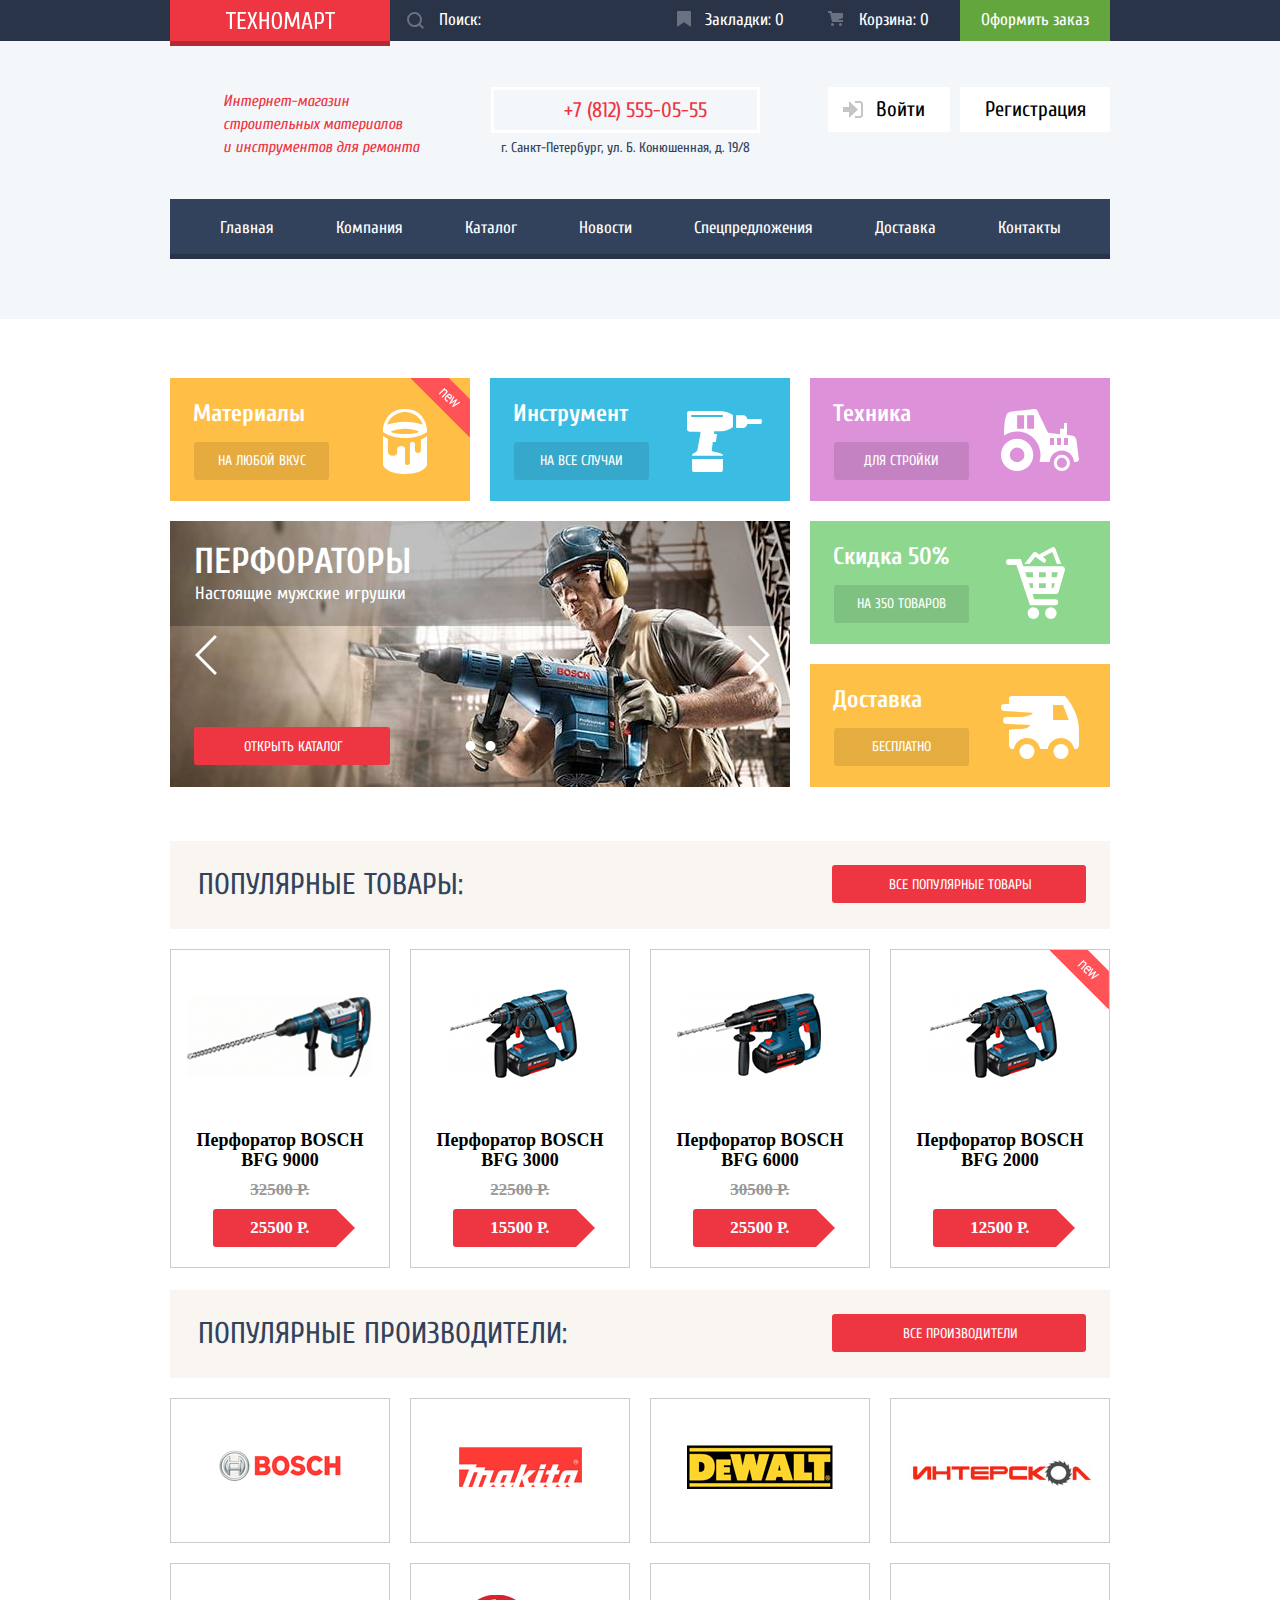
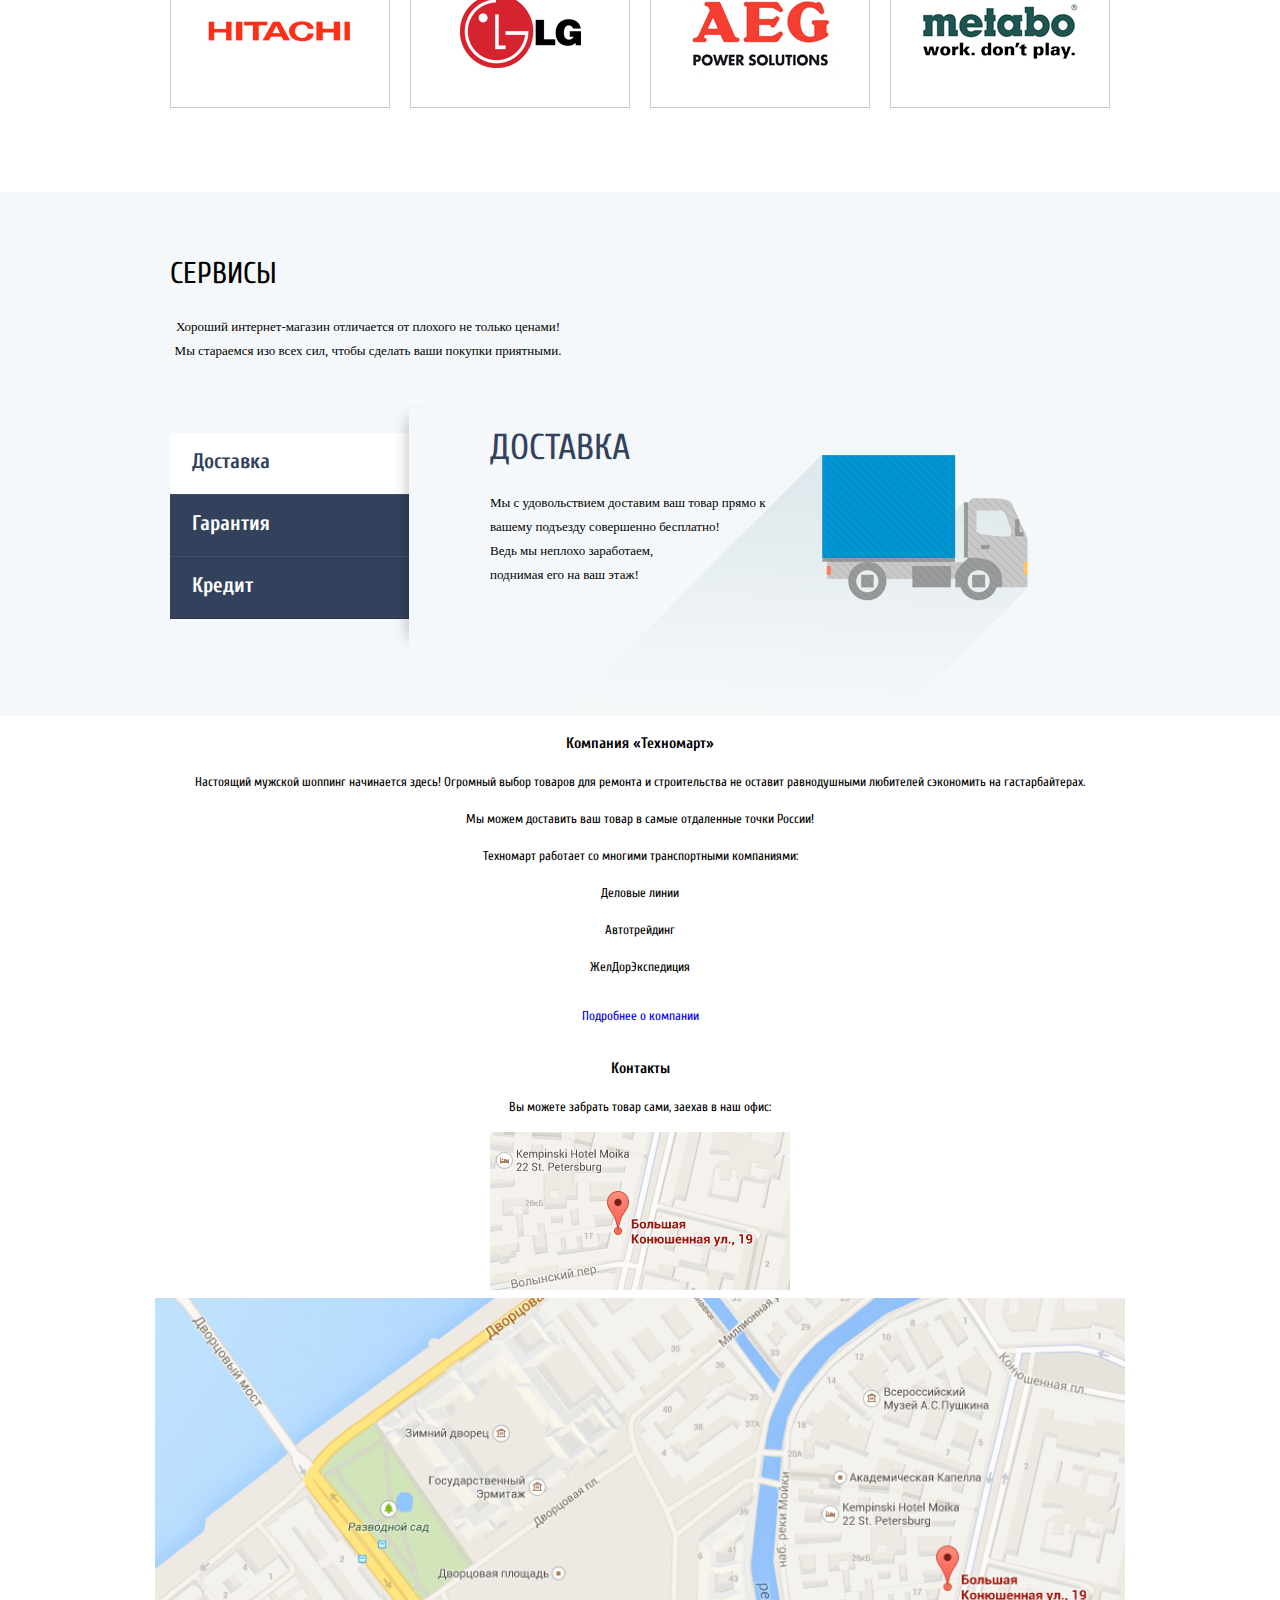
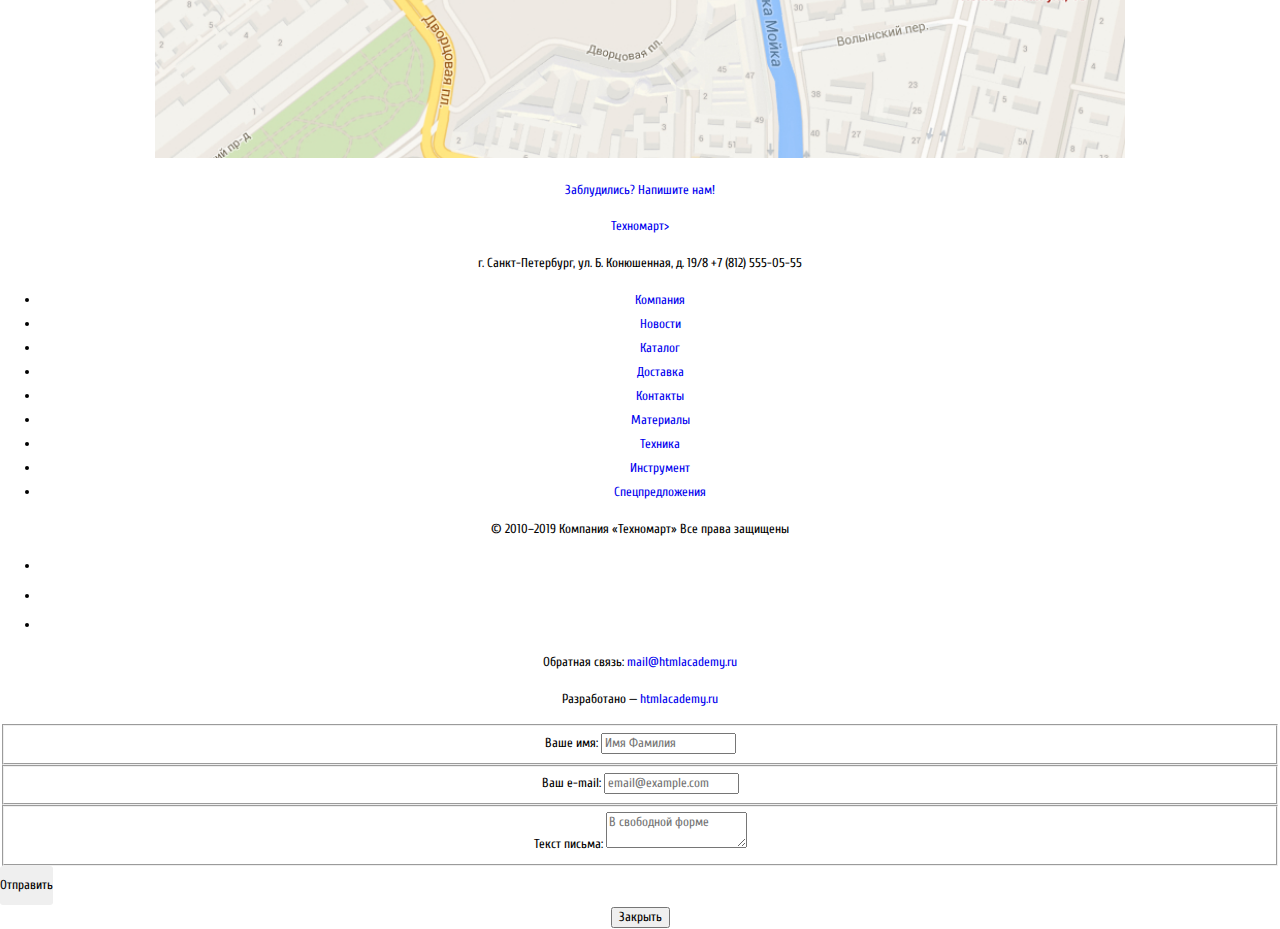
==== commit 84a06f11: "Стилизовала блок с предложениями" ====
--- a/index.html
+++ b/index.html
@@ -102,12 +102,12 @@
             <li class="slider__item slider__item--1" id="slide1">
               <h3>Перфораторы</h3>
               <p>Настоящие мужские игрушки</p>
-              <a class="slider__item-button button" href="catalog.html">Открыть каталог</a>
+              <a class="slider__item-button button-red button" href="catalog.html">Открыть каталог</a>
             </li>
             <li class="slider__item slider__item--2" id="slide2">
               <h3>Дрели</h3>
               <p>Соседям на радость!</p>
-              <a class="slider__item-button button" href="catalog.html">Открыть каталог</a>
+              <a class="slider__item-button button-red button" href="catalog.html">Открыть каталог</a>
             </li>
           </ul>
           <div class="slider__items feature feature__aside">
@@ -125,10 +125,14 @@
       <section class="catalog container">
         <div class="catalog__goods">
           <h2 class="catalog__title title">Популярные товары:</h2>
-          <a class="catalog__button button" href="#">Все популярные товары</a>
+          <a class="catalog__button button-red button" href="#">Все популярные товары</a>
         </div>
         <div class="catalog__list">
           <div class="catalog__item">
+            <div class="catalog__buttons">
+              <a href="#" class="catalog__button-buy button">Купить</a>
+              <a href="#" class="catalog__button-mark button">В закладки</a>
+            </div>
             <div class="catalog__img">
               <img src="img/Perforator_1.jpg" width="218" height="168" alt="Перфоратор BOSCH BFG 9000">
             </div>
@@ -137,6 +141,10 @@
             <div class="catalog__item-price">25500 Р.</div>
           </div>
           <div class="catalog__item">
+            <div class="catalog__buttons">
+              <a href="#" class="catalog__button-buy button">Купить</a>
+              <a href="#" class="catalog__button-mark button">В закладки</a>
+            </div>
             <div class="catalog__img">
               <img src="img/Perforator_2.jpg" width="218" height="168" alt="Перфоратор BOSCH BFG 3000">
             </div>
@@ -145,6 +153,10 @@
             <div class="catalog__item-price">15500 Р.</div>
           </div>
           <div class="catalog__item">
+            <div class="catalog__buttons">
+              <a href="#" class="catalog__button-buy button">Купить</a>
+              <a href="#" class="catalog__button-mark button">В закладки</a>
+            </div>
             <div class="catalog__img">
               <img src="img/Perforator_3.jpg" width="218" height="168" alt="Перфоратор BOSCH BFG 6000">
             </div>
@@ -153,6 +165,10 @@
             <div class="catalog__item-price">25500 Р.</div>
           </div>
           <div class="catalog__item">
+            <div class="catalog__buttons">
+              <a href="#" class="catalog__button-buy button">Купить</a>
+              <a href="#" class="catalog__button-mark button">В закладки</a>
+            </div>
             <div class="catalog__flag flag">новинка</div>
             <div class="catalog__img">
               <img src="img/Perforator_4.jpg" width="218" height="168" alt="Перфоратор BOSCH BFG 2000">
@@ -166,7 +182,7 @@
       <section class="brand container">
         <div class="brand__popular">
           <h2 class="brand__title title">Популярные производители:</h2>
-          <a class="brand__button button" href="#">Все производители</a>
+          <a class="brand__button button-red button" href="#">Все производители</a>
         </div>
           <div class="brand__list">
             <div class="brand__item">
@@ -205,7 +221,7 @@
             </p>
           </div>
           <div class="services__slider">
-            <input class="visually-hidden" type="radio" id="delivery" name="toggle" checked>
+            <input class="visually-hidden" type="radio" id="delivery" name="toggle"  checked>
             <input class="visually-hidden" type="radio" id="guaranty" name="toggle">
             <input class="visually-hidden" type="radio" id="credit" name="toggle">
             <div class="services__slider-controls">
@@ -214,26 +230,26 @@
               <label class="services__slider-label services__slider-credit" for="credit">Кредит</label>
             </div>
             <ul class="services__slider-list">
-              <li class="services__slider-item">
+              <li class="services__slider-item services__slider-item--1">
                 <h3>Доставка</h3>
                 <p>Мы с удовольствием доставим ваш товар прямо
                   к вашему подъезду совершенно бесплатно!
-                  Ведь мы неплохо заработаем,
-                  поднимая его на ваш этаж!</p>
+                  Ведь&nbsp;мы неплохо заработаем,
+                  поднимая&nbsp;его&nbsp;на&nbsp;ваш этаж!</p>
               </li>
-              <li class="services__slider-item">
+              <li class="services__slider-item services__slider-item--2">
                 <h3>Гарантия</h3>
                 <p>Если купленный у нас товар поломается или заискрит,
-                  а также в случае пожара, спровоцированного его возгоранием,
-                  вы всегда можете быть уверены в нашей гарантии. Мы обменяем
-                  сгоревший товар на новый.
+                  а&nbsp;также&nbsp;в&nbsp;случае пожара, спровоцированного его возгоранием,
+                  вы&nbsp;всегда можете быть уверены в нашей гарантии. Мы обменяем
+                  сгоревший товар на новый.<br>
                   Дом уж восстановите как-нибудь сами.</p>
               </li>
-              <li class="services__slider-item">
+              <li class="services__slider-item services__slider-item--3">
                 <h3>Кредит</h3>
                 <p>Залезть в долговую яму стало проще!
                   Кредитные консультанты придут вам на помощь.</p>
-                <a class="services__slider-button button" href="#">Отправить заявку</a>
+                <a class="services__slider-button button-red button" href="#">Отправить заявку</a>
               </li>
             </ul>
           </div>
--- a/css/style.css
+++ b/css/style.css
@@ -128,10 +128,6 @@
   background-image: url("../img/icon-search-red.svg");
 }
 
-.navbar-search:active + .navbar-icon::before {
-  opacity: 0.5;
-}
-
 .navbar__link--fav:hover::before,
 .navbar__link--basket:hover::before {
   opacity: 1;
@@ -281,8 +277,21 @@
 }
 
 .menu-button__login {
+  position: relative;
   padding-left: 22px;
   width: 100px;
+}
+
+.menu-button__login::before {
+  content: "";
+  position: absolute;
+  top: 14px;
+  left: 15px;
+  width: 20px;
+  height: 17px;
+  background-image: url("../img/icon-login.svg");
+  background-repeat: no-repeat;
+  background-position: 0 0;
 }
 
 .menu-button__reg {
@@ -290,6 +299,25 @@
   margin-left: 10px;
 }
 
+.menu-button__login:hover,
+.menu-button__reg:hover {
+  color: #ee3643;
+}
+
+.menu-button__login:hover::before {
+  background-image: url("../img/icon-login-blue.svg");
+}
+
+.menu-button__login:active,
+.menu-button__reg:active {
+  color: #000000;
+  opacity: 0.3;
+}
+
+.menu-button__login:active::before {
+  opacity: 1;
+}
+
 .main-nav {
   width: 940px;
   margin: 0 auto;
@@ -300,20 +328,31 @@
   background-color: #32425c;
   display: flex;
   flex-wrap: wrap;
-  padding: 18px 23px 13px;
   margin: 0;
-  justify-content: space-between;
+  padding: 0;
+  justify-content: center;
   border-bottom: 5px solid #293449;
-}
-
-.site-list__item {
-  flex-grow: 1;
 }
 
 .site-list__link {
   color: #ffffff;
   font-size: 17px;
   line-height: 17px;
+  padding: 20px 31px 18px;
+  background-color: #32425c;
+}
+
+.site-list__item {
+  display: flex;
+}
+
+.site-list__link:hover {
+  background-color: #293449;
+}
+
+.site-list__link:active {
+  opacity: 0.5;
+  background-color: #1d2739;
 }
 
 .feature {
@@ -359,6 +398,14 @@
   padding: 10px 0;
 }
 
+.feature__button:hover {
+  background-color: rgba(0, 0, 0, 0.2);
+}
+
+.feature__button:active {
+  background-color: rgba(0, 0, 0, 0.3);
+}
+
 .feature__item--materials {
   position: relative;
   background-color: #ffbf47;
@@ -550,7 +597,8 @@
   background-position: 0 0;
 }
 
-.slider__item-button {
+.slider__item-button,
+.services__slider-button {
   width: 193px;
   color: #ffffff;
   font-size: 14px;
@@ -558,6 +606,14 @@
   text-transform: uppercase;
   background-color: #ee3643;
   padding: 11px 0 9px 3px;
+}
+
+.button-red:hover {
+  background-color: #ca2c37;
+}
+
+.button-red:active {
+  background-color: #ba2732;
 }
 
 .slider__item h3 {
@@ -650,6 +706,7 @@
   display: flex;
   flex-wrap: wrap;
   width: 940px;
+  margin-bottom: 2px;
 }
 
 .catalog__item {
@@ -666,6 +723,95 @@
   border: 1px solid #ccc;
 }
 
+.catalog__buttons {
+  display: none;
+  position: absolute;
+  top: 3px;
+  left: 0;
+  width: 218px;
+  height: 88px;
+  padding: 40px 0;
+  background-color: rgba(255,255,255,0.9);
+  z-index: 10;
+}
+
+.catalog__item:hover .catalog__buttons {
+  display: block;
+}
+
+.catalog__item:hover,
+.brand__item:hover {
+  box-shadow: 0 10px 25px rgba(41, 52, 73, 0.5);
+}
+
+.catalog__button-buy,
+.catalog__button-mark {
+  display: block;
+  width: 129px;
+  margin: 0 auto;
+  margin-bottom: 8px;
+  padding: 8px 0 6px 2px;
+  background-color: #63a63e;
+  border: 3px solid #63a63e;
+  border-bottom-color: #367315;
+  border-radius:3px;
+  color: #ffffff;
+  font-size: 14px;
+  font-weight: normal;
+  font-family: "Cuprum", sans-serif;
+  line-height: 18px;
+  text-decoration: none;
+  text-transform: uppercase;
+}
+
+.catalog__button-mark {
+  color: #32425c;
+  background: white;
+  border-bottom-color: #63a63e;
+}
+
+.catalog__button-mark:hover {
+  border: 3px solid #32425c;
+}
+
+.catalog__button-mark:active {
+  border: 3px solid #32425c;
+  opacity: 0.3;
+}
+
+.catalog__button-buy:hover {
+  background-color: #5fbb2d;
+  border: 3px solid #5fbb2d;
+  border-bottom-color: #367315;
+}
+
+.catalog__button-buy:active {
+  background-color: #518534;
+  border: 3px solid #518534;
+}
+
+.catalog__button-buy:hover::before,
+.catalog__button-buy:active::before {
+  opacity: 1;
+}
+
+.catalog__button-buy {
+  position: relative;
+}
+
+.catalog__button-buy::before {
+  content: "";
+  position: absolute;
+  top: 8px;
+  left: 12px;
+  width: 15px;
+  height: 15px;
+  background-image: url("../img/icon-cart.svg");
+  background-repeat: no-repeat;
+  background-position: 0 0;
+  opacity: 0.3;
+}
+
 .catalog__item-title {
   min-height: 40px;
   padding: 0 25px;
@@ -719,25 +865,32 @@
   border: 1px solid #ccc;
 }
 
+.brand__item:active {
+  opacity: 0.3;
+  box-shadow: 0 10px 25px rgba(41, 52, 73, 0.5);
+}
+
 .brand__item:nth-child(4n) {
   margin-right: 0;
 }
 
 .services {
-  background-color: #f4f8f9;
+  background-color: #f5f8fa;
   width: 100%;
-  margin-top: 66px;
+  margin-top: 62px;
 }
 
 .services__wrap {
   flex-direction: column;
+  min-height: 524px;
 }
 
 .services__desc {
   display: flex;
   flex-direction: column;
   align-items: flex-start;
-  padding-top: 40px;
+  padding-top: 42px;
+  margin-bottom: 54px;
 }
 
 .services__title {
@@ -756,3 +909,155 @@
   width: 400px;
   margin-left: -2px;
 }
+
+.services__slider-list {
+  display: flex;
+  list-style: none;
+  text-align: left;
+  padding: 0;
+  margin: 0;
+}
+
+.services__slider {
+  display: flex;
+}
+
+.services__slider-controls {
+  position: relative;
+  display: flex;
+  flex-direction: column;
+  text-align: left;
+  margin-top: 3px;
+}
+
+.services__slider-controls::before {
+  content: "";
+  position: absolute;
+  top: 95px;
+  right: -32px;
+  width: 32px;
+  height: 240px;
+  transform: translateY(-50%);
+  box-shadow:
+    -10px 0px 15px -10px rgba(0,0,0,0.3),
+    -5px 0 5px -10px rgba(0,0,0,0.1);
+}
+
+.services__slider-label {
+  background-color: #32425c;
+  color: #ffffff;
+  font-size: 21px;
+  line-height: 30px;
+  font-weight: 700;
+  padding: 13px 22px 19px;
+  width: 195px;
+  box-shadow: inset
+    0 -1px 0 #293449,
+    0 -1px 0 #405069;
+  cursor: pointer;
+}
+
+.services__slider-label:hover {
+  background-color: #293449;
+}
+
+#delivery:checked ~ .services__slider-controls .services__slider-delivery,
+#guaranty:checked ~ .services__slider-controls .services__slider-guaranty,
+#credit:checked ~ .services__slider-controls .services__slider-credit {
+  background-color: #ffffff;
+  color: #32425c;
+  box-shadow: none;
+}
+
+
+.services__slider-item {
+  width: 750px;
+  min-height: 250px;
+  position: relative;
+  display: none;
+  background-color: #f5f8fa;
+  padding: 0 0 0 81px;
+}
+
+.services__slider-item--1 {
+  display: block;
+}
+#delivery:checked ~ .services__slider-list .services__slider-item--1 {
+  display: block;
+}
+
+.services__slider-item--1::before {
+  content: "";
+  position: absolute;
+  top: 25px;
+  left: 151px;
+  width: 468px;
+  height: 1261px;
+  background-image: url("../img/delivery-background.png");
+  background-repeat: no-repeat;
+  background-position: 0 0;
+}
+
+#guaranty:checked ~ .services__slider-list .services__slider-item--2 {
+  display: block;
+  transform: translateX(-830px);
+}
+
+.services__slider-item--2::before {
+  content: "";
+  position: absolute;
+  top: 3px;
+  left: 319px;
+  width: 389px;
+  height: 283px;
+  background-image: url("../img/guarantee-background.png");
+  background-repeat: no-repeat;
+  background-position: 0 0;
+}
+
+#credit:checked ~ .services__slider-list .services__slider-item--3 {
+  display: block;
+  transform: translateX(-830px);
+}
+
+.services__slider-item--3::before {
+  content: "";
+  position: absolute;
+  top: 1px;
+  left: 245px;
+  width: 465px;
+  height: 285px;
+  background-image: url("../img/credit-background.png");
+  background-repeat: no-repeat;
+  background-position: 0 0;
+}
+
+
+.services__slider-item h3 {
+  color: #32425c;
+  font-size: 36px;
+  line-height: 36px;
+  font-weight: 100;
+  text-transform: uppercase;
+  margin: 0;
+}
+
+.services__slider-item p {
+  font-family: PT Sans;
+  width: 278px;
+  margin: 25px 0 0;
+}
+
+.services__slider-item--2 p {
+  width: 380px;
+}
+
+.services__slider-item--3 p {
+  margin: 25px 0 26px;
+}
+
+.services__slider-button {
+  width: 190px;
+}
+
+
